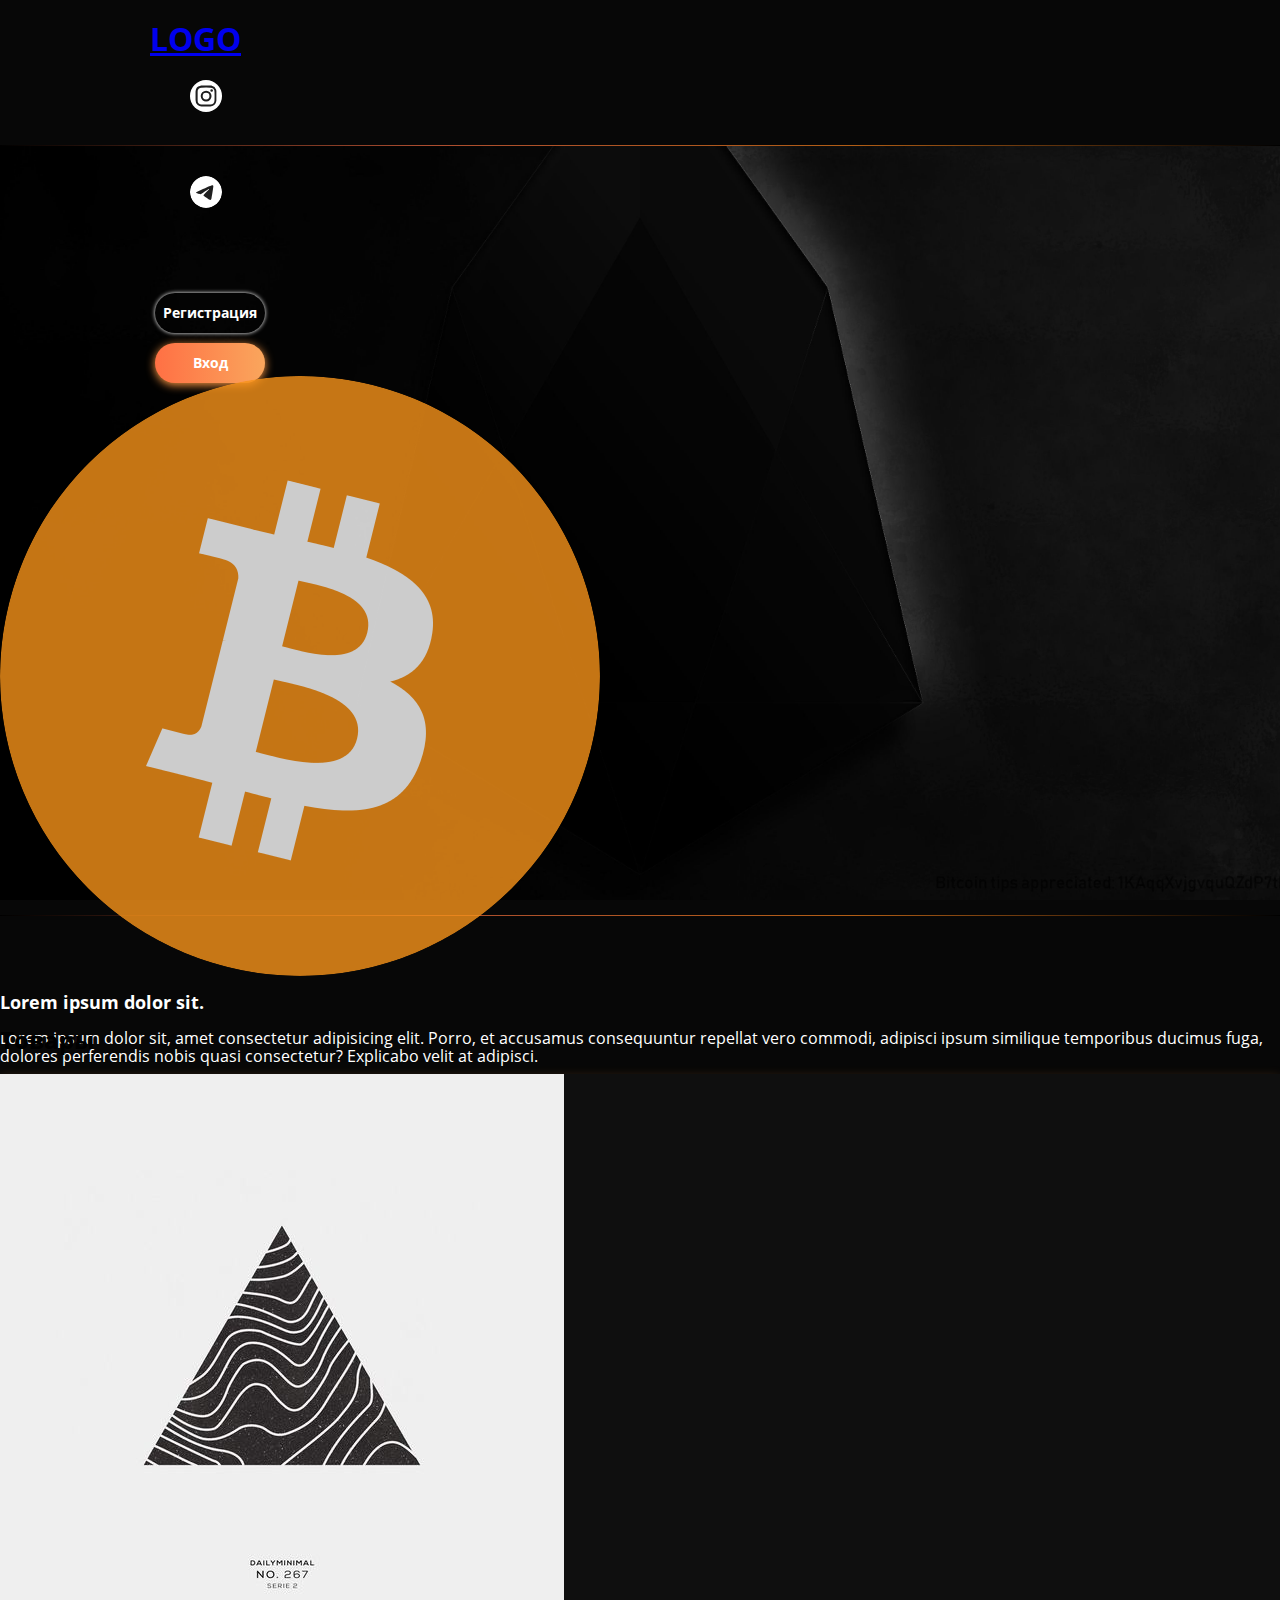
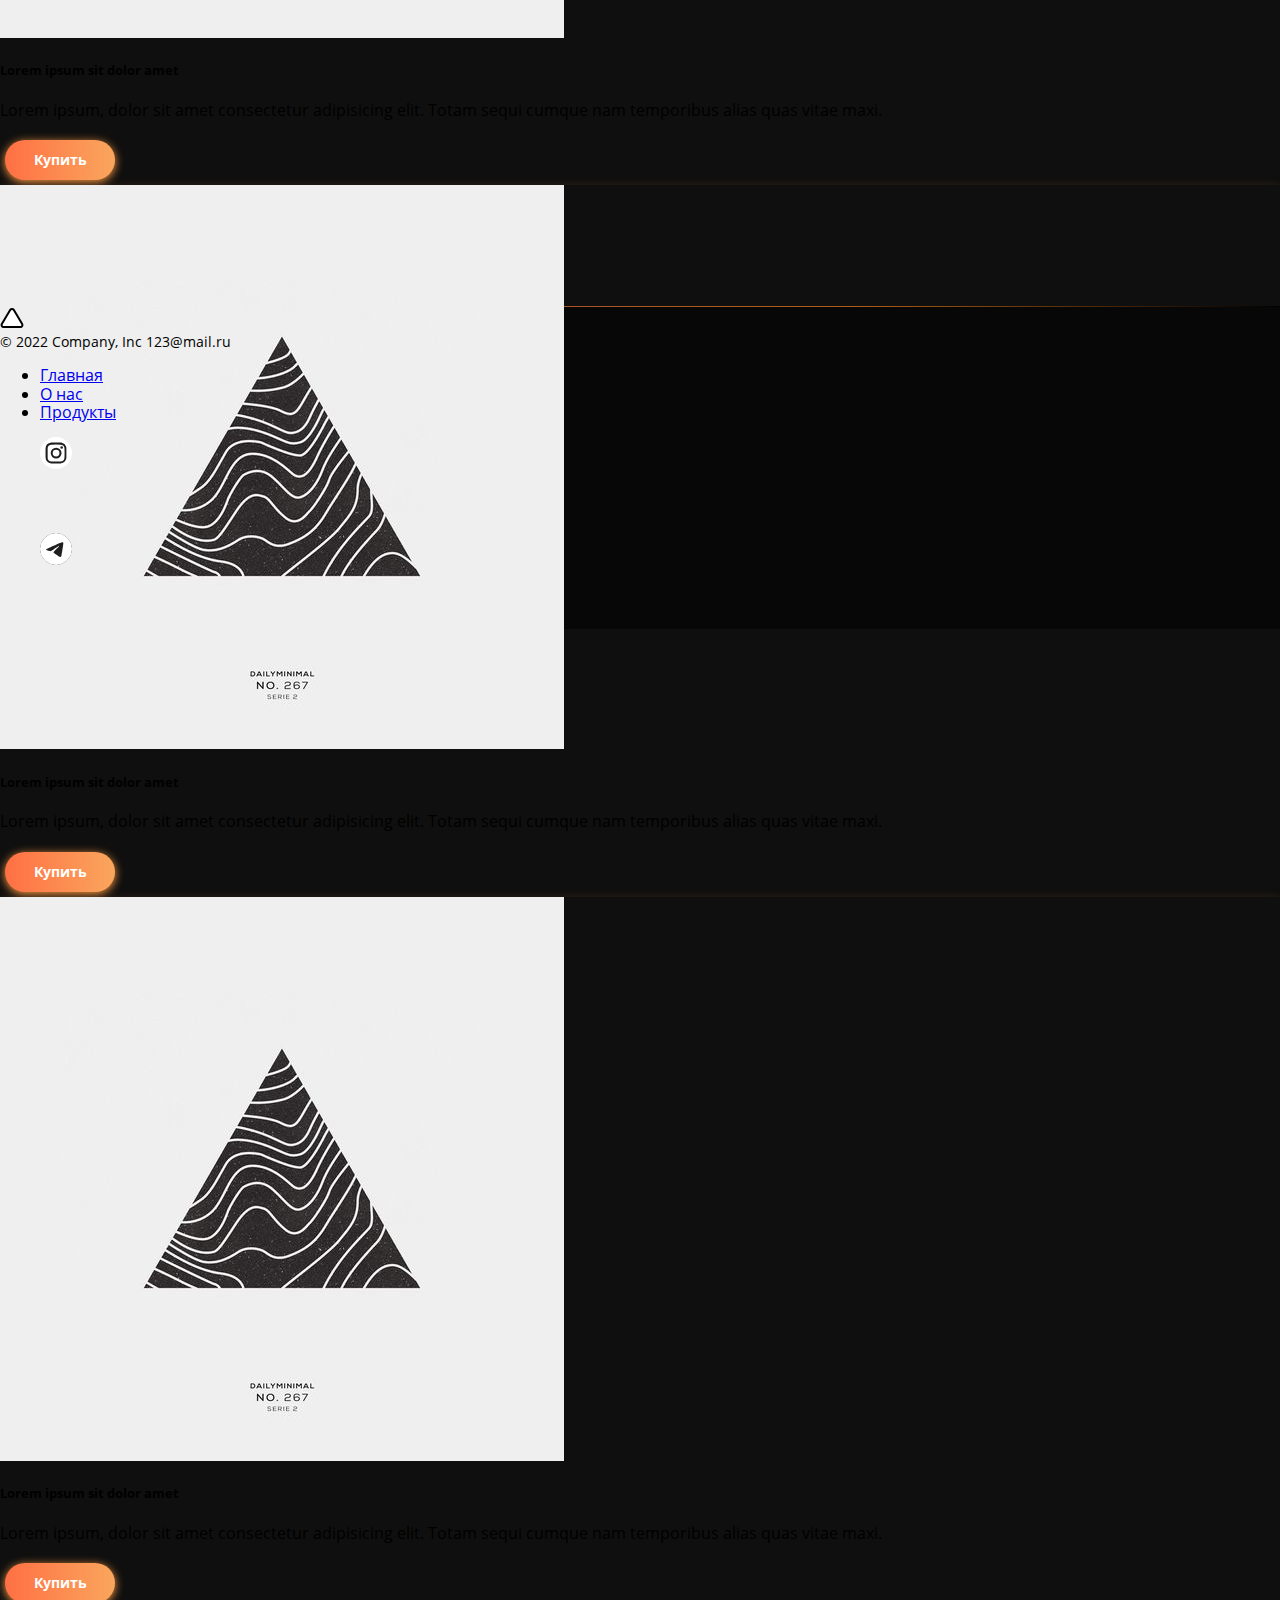
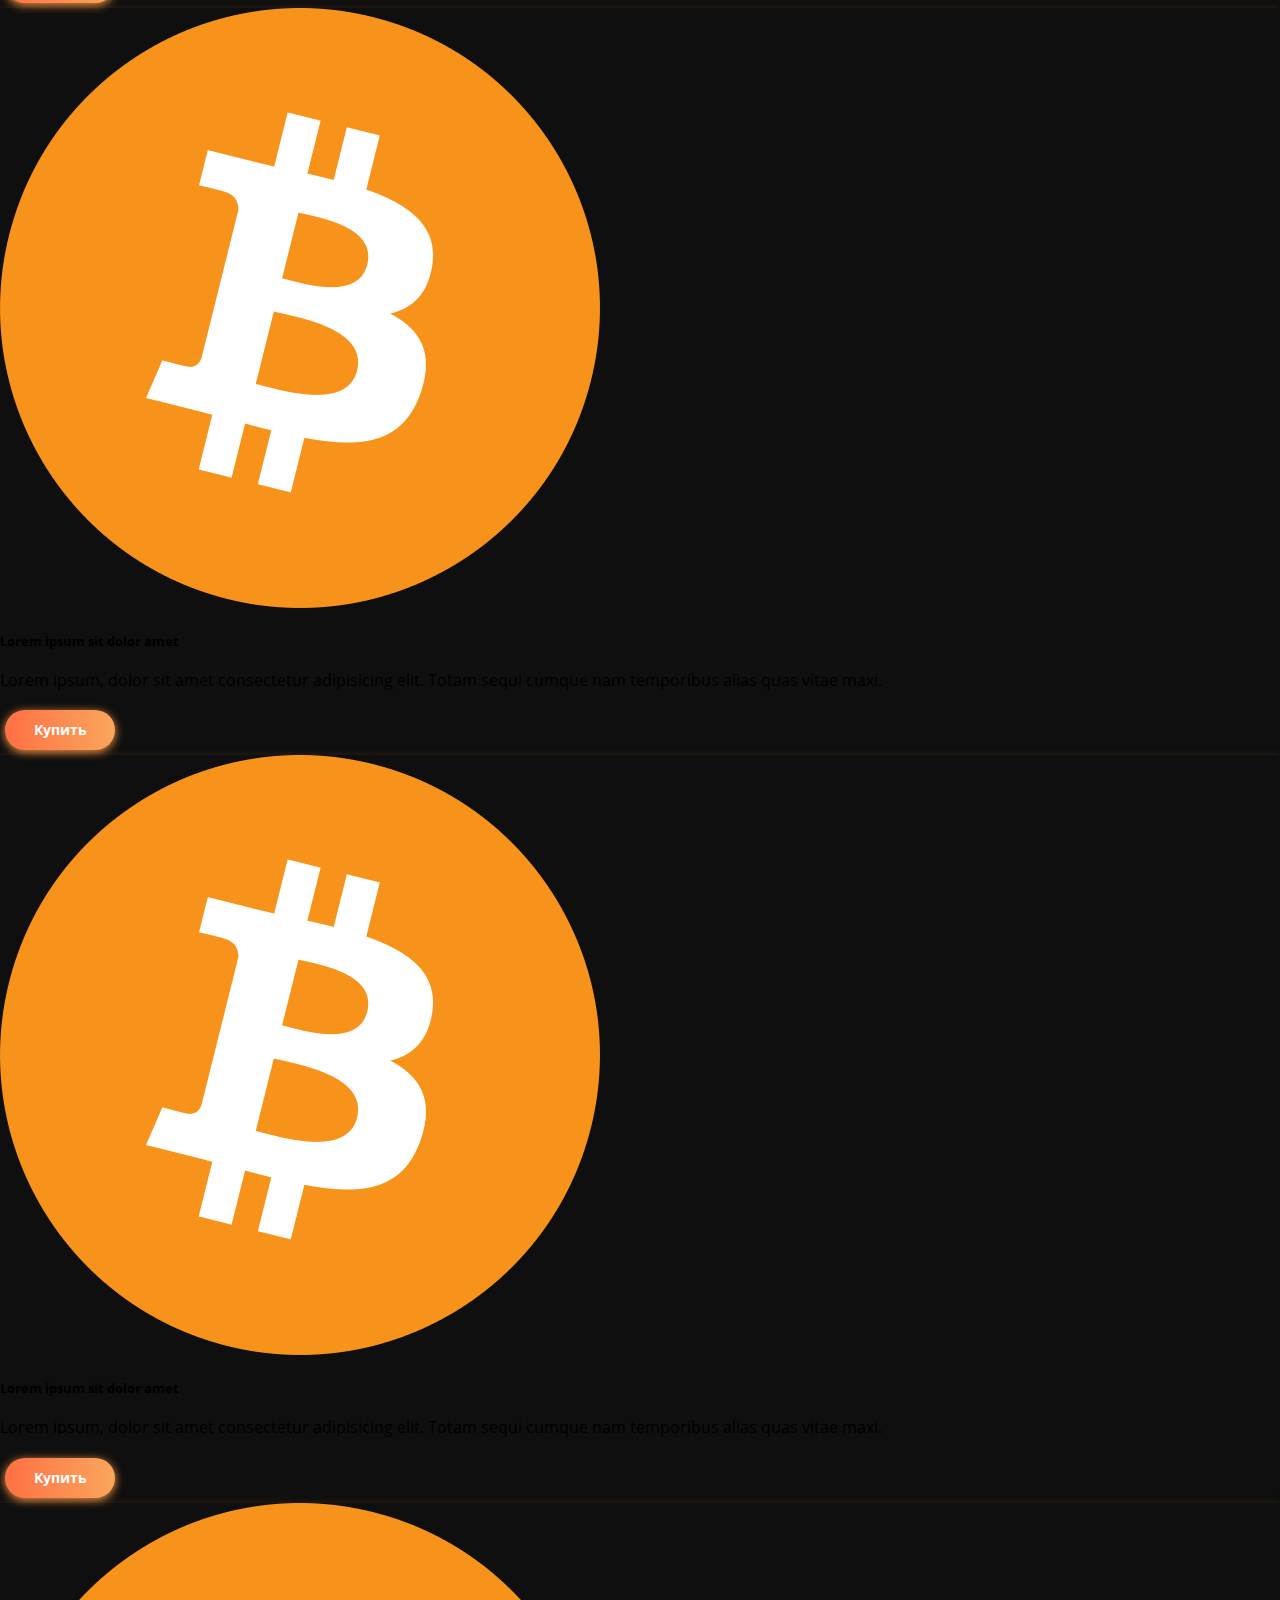
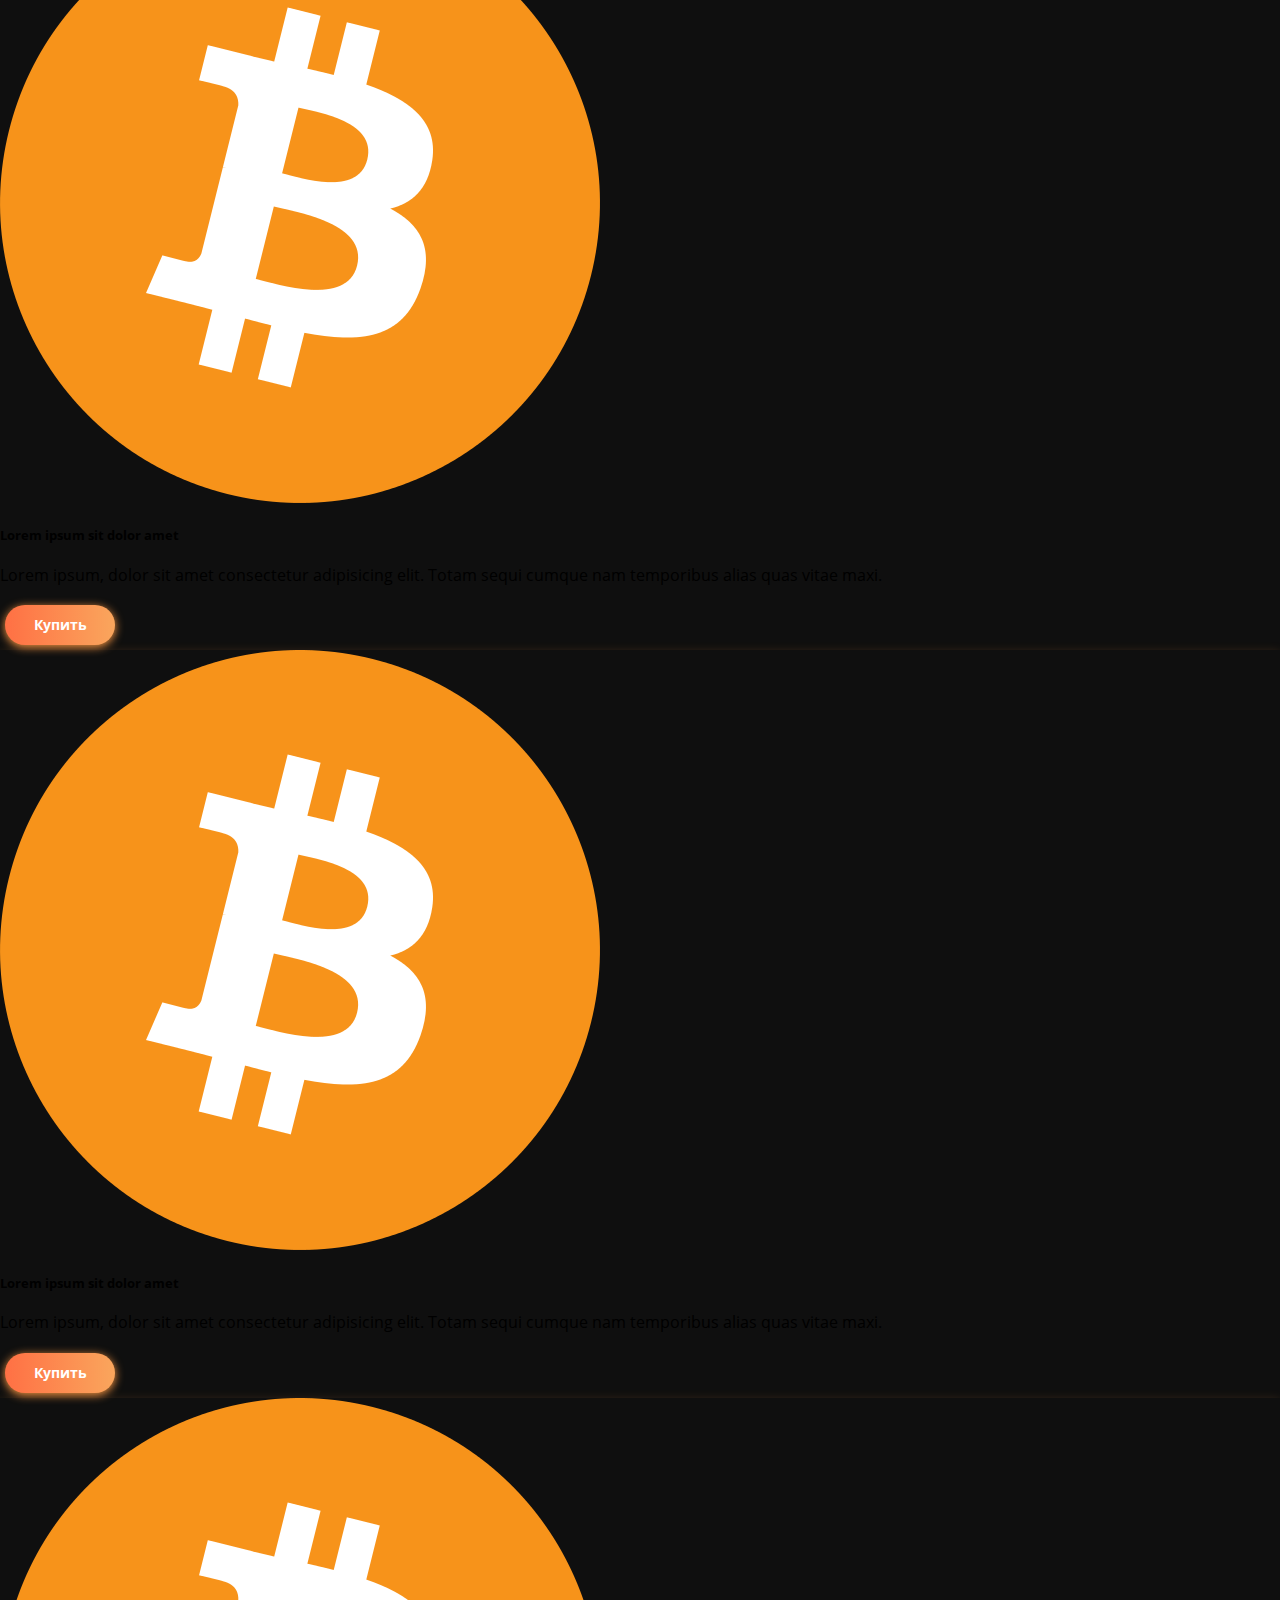
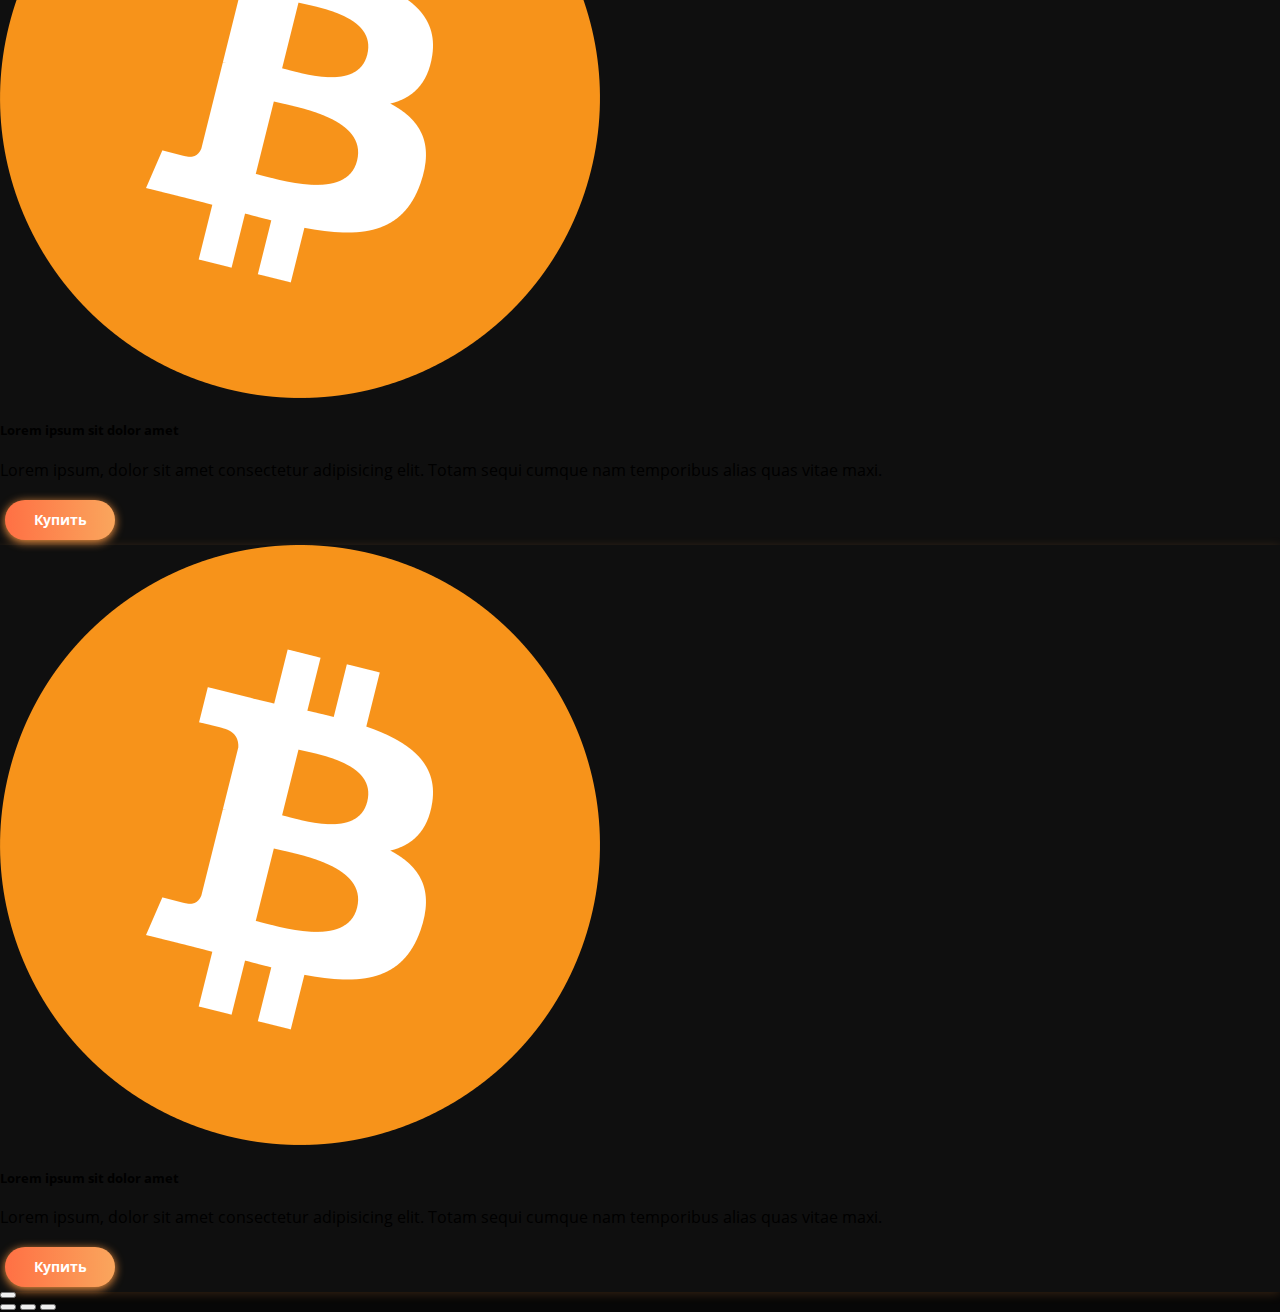
==== index.html @ 2ce6de73 "add" ====
<!DOCTYPE html>
<html lang="en">

<head>
    <meta charset="UTF-8">
    <meta name="viewport" content="width=device-width, initial-scale=1.0">
    <title>Inso</title>
    <link rel="stylesheet" href="css/normalize.css">
    <link rel="stylesheet" href="css/style.css">
    <link href="https://cdn.jsdelivr.net/npm/bootstrap@5.1.3/dist/css/bootstrap.min.css" rel="stylesheet" integrity="sha384-1BmE4kWBq78iYhFldvKuhfTAU6auU8tT94WrHftjDbrCEXSU1oBoqyl2QvZ6jIW3" crossorigin="anonymous">
</head>

<body>
    <canvas id="canvas" style="position: absolute; pointer-events: none; display: none;"></canvas>
    <header class="header col-12  header-main d-flex flex-wrap align-items-center justify-content-center justify-content-md-between py-3 bor-bot " id="main">
        <a href="/" class=" d-flex align-items-center col-md-2 col-lg-4 col-sm-auto mb-2 mb-md-0 text-white text-decoration-none">
            <h1>LOGO</h1>
        </a>

        <ul class="mx-auto nav col-12 m-0 col-md-8 col-lg-4 gap-5  justify-content-center">
            <li class="icon-item">
                <a href="" class="icon-link justify-content-center">
                    <svg xmlns="http://www.w3.org/2000/svg" class="align-self-center svg-inst" width="32" height="32" viewBox="0 0 28.87 28.87"><defs><linearGradient id="a" x1="-1.84" x2="32.16" y1="30.47" y2="-3.03" gradientUnits="userSpaceOnUse"><stop offset="0" stop-color="#111"/><stop offset=".26" stop-color="#111"/><stop offset=".61" stop-color="#111"/><stop offset="1" stop-color="#fff"/></linearGradient></defs><g data-name="Layer 2"><g data-name="Layer 1"><rect width="28.87" height="28.87" fill="#fff" rx="6.48" ry="6.48"/><g data-name="&lt;Group&gt;"><path fill="#1f1f1f" d="M10 5h9c.2.1.5.1.7.2a4.78 4.78 0 0 1 3.8 3.3 8 8 0 0 1 .3 1.5v8.8a6.94 6.94 0 0 1-1.2 3.1 5.51 5.51 0 0 1-4.5 1.9h-7.5a5.49 5.49 0 0 1-3.7-1.2A5.51 5.51 0 0 1 5 18.14v-7a7.57 7.57 0 0 1 .1-1.5 4.9 4.9 0 0 1 3.8-4.3zm-3.1 9.5v3.9a3.42 3.42 0 0 0 3.7 3.7q3.9.15 7.8 0c2.3 0 3.6-1.4 3.7-3.7q.15-3.9 0-7.8a3.52 3.52 0 0 0-3.7-3.7q-3.9-.15-7.8 0a3.42 3.42 0 0 0-3.7 3.7z" data-name="&lt;Compound Path&gt;"/><path fill="#1f1f1f" d="M9.64 14.54a4.91 4.91 0 0 1 4.9-4.9 5 5 0 0 1 4.9 4.9 4.91 4.91 0 0 1-4.9 4.9 5 5 0 0 1-4.9-4.9zm4.9-3.1a3.05 3.05 0 1 0 3 3 3 3 0 0 0-3-3z" data-name="&lt;Compound Path&gt;"/><path fill="#1f1f1f" d="M18.34 9.44a1.16 1.16 0 0 1 1.2-1.2 1.29 1.29 0 0 1 1.2 1.2 1.2 1.2 0 0 1-2.4 0z" data-name="&lt;Path&gt;"/></g></g></g></svg>
                </a>
            </li>
            <li class="icon-item">
                <a href="" class="icon-link justify-content-center">
                    <svg xmlns="http://www.w3.org/2000/svg" class="align-self-center svg-inst" vwidth="32" height="32" fill="#1f1f1f" viewBox="0 0 48 48"><rect width="48" height="48" fill="#1f1f1f" rx="24"/><rect width="48" height="48" fill="url(#paint0_linear)" rx="24"/><path fill="#1f1f1f" d="M10.7874 23.4709C17.7667 20.3663 22.4206 18.3195 24.7493 17.3305C31.3979 14.507 32.7795 14.0165 33.68 14.0002C33.878 13.9968 34.3208 14.0469 34.6077 14.2845C34.8499 14.4852 34.9165 14.7563 34.9484 14.9465C34.9803 15.1368 35.02 15.5702 34.9884 15.9088C34.6281 19.774 33.0692 29.1539 32.276 33.483C31.9404 35.3148 31.2796 35.929 30.6399 35.9891C29.2496 36.1197 28.1938 35.051 26.8473 34.1497C24.7401 32.7395 23.5498 31.8615 21.5044 30.4854C19.1407 28.895 20.673 28.0209 22.0201 26.5923C22.3726 26.2185 28.4983 20.5295 28.6169 20.0135C28.6317 19.9489 28.6455 19.7083 28.5055 19.5813C28.3655 19.4543 28.1589 19.4977 28.0098 19.5322C27.7985 19.5812 24.4323 21.8529 17.9113 26.3473C16.9558 27.0172 16.0904 27.3435 15.315 27.3264C14.4602 27.3076 12.8159 26.833 11.5935 26.4273C10.0942 25.9296 8.90254 25.6666 9.0063 24.8215C9.06035 24.3813 9.65403 23.9311 10.7874 23.4709Z"/><defs><linearGradient id="paint0_linear" x1="24" x2="24" y2="47.644" gradientUnits="userSpaceOnUse"><stop stop-color="#fff"/><stop offset="1" stop-color="#fff"/></linearGradient></defs></svg>
                </a>
            </li>

        </ul>

        <div class=" col-md-2 col-lg-4  text-end mx-sm-auto mx-md-0 mt-2 mt-md-0 justify-content-md-center justify-content-lg-end d-flex">
            <div class="d-md-grid  pb-3 pb-md-0 d-flex d-lg-flex justify-content-end  col-12 gap-lg-4 gap-md-1 gap-4">
                <div>
                    <a href="login/signup.html"><button class="btn-singup-hover bn21 fn18">Регистрация</button></a>
                </div>
                <div>
                    <a href="login/login.html"><button class="btn-signin-hover bn21 fn18">Вход</button></a>
                </div>
            </div>
        </div>
    </header>



    <div class="hero bor-bot2">
        <div class="container hero-con ">
            <div class="row ">
                <div class="hero-box  col-12 align-self-center d-md-flex d-grid gap-5 pb-md-0 pb-5 ">
                    <div class=" hero-content-img col-md-6 col-12 justify-content-center d-flex align-self-center ">
                        <img src="img/hero-logo.png" alt=" " fill="#fff" class="w-50 hero-logo ">
                    </div>
                    <div class=" hero-content-text col-md-6 col-12 p-3 mt-md-0 mt-4 align-self-center ">
                        <h1 class="fn18 ">Lorem ipsum dolor sit.</h1>
                        <h3 class=" fn16 fw400 mt-5 ">Lorem ipsum dolor sit, amet consectetur adipisicing elit. Porro, et accusamus consequuntur repellat vero commodi, adipisci ipsum similique temporibus ducimus fuga, dolores perferendis nobis quasi consectetur? Explicabo velit at
                            adipisci.
                        </h3>


                        <div class="mt-5 ">
                            <a href="/ "><button class="btn-signin2-hover bn21 fn18 ">Начать</button></a>
                        </div>
                    </div>
                </div>
            </div>
        </div>
    </div>
    <div class="about-us bor-bot2" id="products">
        <div class="container about-us-con">
            <h2 class="text-light text-center pb-5">Товары</h2>
            <div class="row ">
                <div class="products-box col-12 mt-5 ">
                    <div id="carouselExampleInterval" class="carousel slide  desktop1-prod" data-bs-ride="carousel">

                        <div class="carousel-inner ">
                            <div class="carousel-item active " data-bs-interval="10000 ">
                                <div class="card-group col-11 gap-3 mx-auto ">
                                    <div class="card col-5 align-se prod-card p-3 mb-5 rounded ">
                                        <img src="img/prod.jpg " class="w-75 align-self-center pb-2 pt-2 card-img-top " alt="... ">
                                        <div class="card-body ">
                                            <h5 class="card-title text-light fn-18 ">Lorem ipsum sit dolor amet</h5>
                                            <p class="card-text text-light pt-4 fn-14 ">Lorem ipsum, dolor sit amet consectetur adipisicing elit. Totam sequi cumque nam temporibus alias quas vitae maxi.</p>
                                            <a href="/ " class=" "><button class="btn-signin-hover bn21 fn14 mt-3 ">Купить</button></a>

                                        </div>
                                    </div>
                                    <div class="card col-5 prod-card p-3 mb-5 rounded ">
                                        <img src="img/prod.jpg " class="w-75 align-self-center pb-2 pt-2 card-img-top " alt="... ">
                                        <div class="card-body ">
                                            <h5 class="card-title text-light fn-18 ">Lorem ipsum sit dolor amet</h5>
                                            <p class="card-text text-light pt-4 fn-14 ">Lorem ipsum, dolor sit amet consectetur adipisicing elit. Totam sequi cumque nam temporibus alias quas vitae maxi.</p>
                                            <a href="/ " class=" "><button class="btn-signin-hover bn21 fn14 mt-3 ">Купить</button></a>
                                        </div>
                                    </div>
                                    <div class="card col-5 prod-card p-3 mb-5 rounded ">
                                        <img src="img/prod.jpg " class="w-75 align-self-center pb-2 pt-2 card-img-top " alt="... ">
                                        <div class="card-body ">
                                            <h5 class="card-title text-light fn-18 ">Lorem ipsum sit dolor amet</h5>
                                            <p class="card-text text-light pt-4 fn-14 ">Lorem ipsum, dolor sit amet consectetur adipisicing elit. Totam sequi cumque nam temporibus alias quas vitae maxi.</p>
                                            <a href="/ " class=" "><button class="btn-signin-hover bn21 fn14 mt-3 ">Купить</button></a>
                                        </div>
                                    </div>
                                </div>
                            </div>
                            <div class="carousel-item " data-bs-interval="2000 ">
                                <div class="card-group col-11 gap-3 mx-auto ">
                                    <div class="card col-5 align-se prod-card p-3 mb-5 rounded ">
                                        <img src="img/hero-logo.png " class="w-75 align-self-center pb-2 pt-2 card-img-top " alt="... ">
                                        <div class="card-body ">
                                            <h5 class="card-title text-light fn-18 ">Lorem ipsum sit dolor amet</h5>
                                            <p class="card-text text-light pt-4 fn-14 ">Lorem ipsum, dolor sit amet consectetur adipisicing elit. Totam sequi cumque nam temporibus alias quas vitae maxi.</p>
                                            <a href="/ " class=" "><button class="btn-signin-hover bn21 fn14 mt-3 ">Купить</button></a>
                                        </div>
                                    </div>
                                    <div class="card col-5 prod-card p-3 mb-5 rounded ">
                                        <img src="img/hero-logo.png " class="w-75 align-self-center pb-2 pt-2 card-img-top " alt="... ">
                                        <div class="card-body ">
                                            <h5 class="card-title text-light fn-18 ">Lorem ipsum sit dolor amet</h5>
                                            <p class="card-text text-light pt-4 fn-14 ">Lorem ipsum, dolor sit amet consectetur adipisicing elit. Totam sequi cumque nam temporibus alias quas vitae maxi.</p>
                                            <a href="/ " class=" "><button class="btn-signin-hover bn21 fn14 mt-3 ">Купить</button></a>
                                        </div>
                                    </div>
                                    <div class="card col-5 prod-card p-3 mb-5 rounded ">
                                        <img src="img/hero-logo.png " class="w-75 align-self-center pb-2 pt-2 card-img-top " alt="... ">
                                        <div class="card-body ">
                                            <h5 class="card-title text-light fn-18 ">Lorem ipsum sit dolor amet</h5>
                                            <p class="card-text text-light pt-4 fn-14 ">Lorem ipsum, dolor sit amet consectetur adipisicing elit. Totam sequi cumque nam temporibus alias quas vitae maxi.</p>
                                            <a href="/ " class=" "><button class="btn-signin-hover bn21 fn14 mt-3 ">Купить</button></a>
                                        </div>
                                    </div>
                                </div>
                            </div>
                            <div class="carousel-item " data-bs-interval="2000 ">
                                <div class="card-group col-11 gap-3 mx-auto ">
                                    <div class="card col-5 align-se prod-card p-3 mb-5 rounded ">
                                        <img src="img/hero-logo.png " class="w-75 align-self-center pb-2 pt-2 card-img-top " alt="... ">
                                        <div class="card-body ">
                                            <h5 class="card-title text-light fn-18 ">Lorem ipsum sit dolor amet</h5>
                                            <p class="card-text text-light pt-4 fn-14 ">Lorem ipsum, dolor sit amet consectetur adipisicing elit. Totam sequi cumque nam temporibus alias quas vitae maxi.</p>
                                            <a href="/ " class=" "><button class="btn-signin-hover bn21 fn14 mt-3 ">Купить</button></a>
                                        </div>
                                    </div>
                                    <div class="card col-5 prod-card p-3 mb-5 rounded ">
                                        <img src="img/hero-logo.png " class="w-75 align-self-center pb-2 pt-2 card-img-top " alt="... ">
                                        <div class="card-body ">
                                            <h5 class="card-title text-light fn-18 ">Lorem ipsum sit dolor amet</h5>
                                            <p class="card-text text-light pt-4 fn-14 ">Lorem ipsum, dolor sit amet consectetur adipisicing elit. Totam sequi cumque nam temporibus alias quas vitae maxi.</p>
                                            <a href="/ " class=" "><button class="btn-signin-hover bn21 fn14 mt-3 ">Купить</button></a>
                                        </div>
                                    </div>
                                    <div class="card col-5 prod-card p-3 mb-5 rounded ">
                                        <img src="img/hero-logo.png " class="w-75 align-self-center pb-2 pt-2 card-img-top " alt="... ">
                                        <div class="card-body ">
                                            <h5 class="card-title text-light fn-18 ">Lorem ipsum sit dolor amet</h5>
                                            <p class="card-text text-light pt-4 fn-14 ">Lorem ipsum, dolor sit amet consectetur adipisicing elit. Totam sequi cumque nam temporibus alias quas vitae maxi.</p>
                                            <a href="/ " class=" "><button class="btn-signin-hover bn21 fn14 mt-3 ">Купить</button></a>
                                        </div>
                                    </div>
                                </div>
                            </div>
                        </div>

                        <button class="carousel-control-prev " type="button " data-bs-target="#carouselExampleInterval" data-bs-slide="prev">
                          <span class="carousel-control-prev-icon " aria-hidden="true "></span>
                        </button>
                        <button class="carousel-control-next " type="button " data-bs-target="#carouselExampleInterval" data-bs-slide="next">
                          <span class="carousel-control-next-icon " aria-hidden="true "></span>
                        </button>
                        <div class="carousel-indicators ">
                            <button type="button" data-bs-target="#carouselExampleCaptions" data-bs-slide-to="0" class="active" aria-current="true" aria-label="Slide 1"></button>
                            <button type="button" data-bs-target="#carouselExampleCaptions" data-bs-slide-to="1" aria-label="Slide 2"></button>
                            <button type="button" data-bs-target="#carouselExampleCaptions" data-bs-slide-to="2" aria-label="Slide 3"></button>
                        </div>
                    </div>
                    <div id="carouselExampleInterval2" class="carousel slide desktop2-prod " data-bs-ride="carousel">
                        <div class="carousel-inner ">
                            <div class="carousel-item active " data-bs-interval="10000 ">
                                <div class="card-group col-11 gap-5 mx-auto ">
                                    <div class="card col-6 align-se prod-card p-3 mb-5 rounded ">
                                        <img src="img/prod.jpg " class="w-75 align-self-center pb-2 pt-2 card-img-top " alt="... ">
                                        <div class="card-body ">
                                            <h5 class="card-title text-light fn-18 ">Lorem ipsum sit dolor amet</h5>
                                            <p class="card-text text-light pt-4 fn-14 ">Lorem ipsum, dolor sit amet consectetur adipisicing elit. Totam sequi cumque nam temporibus alias quas vitae maxi.</p>
                                            <a href="/ " class=" "><button class="btn-signin-hover bn21 fn14 mt-3 ">Купить</button></a>
                                        </div>
                                    </div>
                                    <div class="card col-6 prod-card p-3 mb-5 rounded ">
                                        <img src="img/prod.jpg " class="w-75 align-self-center pb-2 pt-2 card-img-top " alt="... ">
                                        <div class="card-body ">
                                            <h5 class="card-title text-light fn-18 ">Lorem ipsum sit dolor amet</h5>
                                            <p class="card-text text-light pt-4 fn-14 ">Lorem ipsum, dolor sit amet consectetur adipisicing elit. Totam sequi cumque nam temporibus alias quas vitae maxi.</p>
                                            <a href="/ " class=" "><button class="btn-signin-hover bn21 fn14 mt-3 ">Купить</button></a>
                                        </div>
                                    </div>

                                </div>
                            </div>
                            <div class="carousel-item " data-bs-interval="2000 ">
                                <div class="card-group col-11 gap-5 mx-auto ">
                                    <div class="card col-6 align-se prod-card p-3 mb-5 rounded ">
                                        <img src="img/prod.jpg " class="w-75 align-self-center pb-2 pt-2 card-img-top " alt="... ">
                                        <div class="card-body ">
                                            <h5 class="card-title text-light fn-18 ">Lorem ipsum sit dolor amet</h5>
                                            <p class="card-text text-light pt-4 fn-14 ">Lorem ipsum, dolor sit amet consectetur adipisicing elit. Totam sequi cumque nam temporibus alias quas vitae maxi.</p>
                                            <a href="/ " class=" "><button class="btn-signin-hover bn21 fn14 mt-3 ">Купить</button></a>
                                        </div>
                                    </div>
                                    <div class="card col-6 prod-card p-3 mb-5 rounded ">
                                        <img src="img/prod.jpg " class="w-75 align-self-center pb-2 pt-2 card-img-top " alt="... ">
                                        <div class="card-body ">
                                            <h5 class="card-title text-light fn-18 ">Lorem ipsum sit dolor amet</h5>
                                            <p class="card-text text-light pt-4 fn-14 ">Lorem ipsum, dolor sit amet consectetur adipisicing elit. Totam sequi cumque nam temporibus alias quas vitae maxi.</p>
                                            <a href="/ " class=" "><button class="btn-signin-hover bn21 fn14 mt-3 ">Купить</button></a>
                                        </div>
                                    </div>

                                </div>
                            </div>
                            <div class="carousel-item " data-bs-interval="2000 ">
                                <div class="card-group col-11 gap-5 mx-auto ">
                                    <div class="card col-6 align-se prod-card p-3 mb-5 rounded ">
                                        <img src="img/prod.jpg " class="w-75 align-self-center pb-2 pt-2 card-img-top " alt="... ">
                                        <div class="card-body ">
                                            <h5 class="card-title text-light fn-18 ">Lorem ipsum sit dolor amet</h5>
                                            <p class="card-text text-light pt-4 fn-14 ">Lorem ipsum, dolor sit amet consectetur adipisicing elit. Totam sequi cumque nam temporibus alias quas vitae maxi.</p>
                                            <a href="/ " class=" "><button class="btn-signin-hover bn21 fn14 mt-3 ">Купить</button></a>
                                        </div>
                                    </div>
                                    <div class="card col-6 prod-card p-3 mb-5 rounded ">
                                        <img src="img/prod.jpg " class="w-75 align-self-center pb-2 pt-2 card-img-top " alt="... ">
                                        <div class="card-body ">
                                            <h5 class="card-title text-light fn-18 ">Lorem ipsum sit dolor amet</h5>
                                            <p class="card-text text-light pt-4 fn-14 ">Lorem ipsum, dolor sit amet consectetur adipisicing elit. Totam sequi cumque nam temporibus alias quas vitae maxi.</p>
                                            <a href="/ " class=" "><button class="btn-signin-hover bn21 fn14 mt-3 ">Купить</button></a>
                                        </div>
                                    </div>

                                </div>
                            </div>
                            <div class="carousel-item " data-bs-interval="2000 ">
                                <div class="card-group col-11 gap-5 mx-auto ">
                                    <div class="card col-6 align-se prod-card p-3 mb-5 rounded ">
                                        <img src="img/prod.jpg " class="w-75 align-self-center pb-2 pt-2 card-img-top " alt="... ">
                                        <div class="card-body ">
                                            <h5 class="card-title text-light fn-18 ">Lorem ipsum sit dolor amet</h5>
                                            <p class="card-text text-light pt-4 fn-14 ">Lorem ipsum, dolor sit amet consectetur adipisicing elit. Totam sequi cumque nam temporibus alias quas vitae maxi.</p>
                                            <a href="/ " class=" "><button class="btn-signin-hover bn21 fn14 mt-3 ">Купить</button></a>
                                        </div>
                                    </div>
                                    <div class="card col-6 prod-card p-3 mb-5 rounded ">
                                        <img src="img/prod.jpg " class="w-75 align-self-center pb-2 pt-2 card-img-top " alt="... ">
                                        <div class="card-body ">
                                            <h5 class="card-title text-light fn-18 ">Lorem ipsum sit dolor amet</h5>
                                            <p class="card-text text-light pt-4 fn-14 ">Lorem ipsum, dolor sit amet consectetur adipisicing elit. Totam sequi cumque nam temporibus alias quas vitae maxi.</p>
                                            <a href="/ " class=" "><button class="btn-signin-hover bn21 fn14 mt-3 ">Купить</button></a>
                                        </div>
                                    </div>

                                </div>
                            </div>
                            <div class="carousel-item " data-bs-interval="2000 ">
                                <div class="card-group col-12 p-1  mx-auto justify-content-center">
                                    <div class="col-3"></div>
                                    <div class="card col-6 align-self-center prod-card p-4 mb-5 rounded ">
                                        <img src="img/prod.jpg " class="w-75 align-self-center pb-2 pt-2 card-img-top " alt="... ">
                                        <div class="card-body ">
                                            <h5 class="card-title text-light fn-18 ">Lorem ipsum sit dolor amet</h5>
                                            <p class="card-text text-light pt-4 fn-14 ">Lorem ipsum, dolor sit amet consectetur adipisicing elit. Totam sequi cumque nam temporibus alias quas vitae maxi.</p>
                                            <a href="/ " class=" "><button class="btn-signin-hover bn21 fn14 mt-3 ">Купить</button></a>
                                        </div>
                                    </div>
                                    <div class="col-3"></div>
                                </div>

                            </div>

                        </div>
                        <div class="carousel-indicators ">
                            <button type="button" data-bs-target="#carouselExampleCaptions" data-bs-slide-to="0" class="active" aria-current="true" aria-label="Slide 1"></button>
                            <button type="button" data-bs-target="#carouselExampleCaptions" data-bs-slide-to="1" aria-label="Slide 2"></button>
                            <button type="button" data-bs-target="#carouselExampleCaptions" data-bs-slide-to="2" aria-label="Slide 3"></button>
                            <button type="button" data-bs-target="#carouselExampleCaptions" data-bs-slide-to="3" aria-label="Slide 4"></button>
                            <button type="button" data-bs-target="#carouselExampleCaptions" data-bs-slide-to="4" aria-label="Slide 5"></button>
                        </div>
                        <button class="carousel-control-prev " type="button " data-bs-target="#carouselExampleInterval2" data-bs-slide="prev">
                          <span class="carousel-control-prev-icon " aria-hidden="true "></span>
                        </button>
                        <button class="carousel-control-next " type="button " data-bs-target="#carouselExampleInterval2" data-bs-slide="next">
                          <span class="carousel-control-next-icon " aria-hidden="true "></span>
                        </button>
                    </div>
                    <div id="carouselExampleInterval3" class="carousel slide mobile-prod " data-bs-ride="carousel">
                        <div class="carousel-inner ">
                            <div class="carousel-item active " data-bs-interval="10000 ">
                                <div class="card-group col-11 gap-5 mx-auto ">
                                    <div class="card col-12 align-se prod-card p-3 mb-5 rounded ">
                                        <img src="img/prod.jpg " class="w-75 align-self-center pb-2 pt-2 card-img-top " alt="... ">
                                        <div class="card-body ">
                                            <h5 class="card-title text-light fn-18 ">Lorem ipsum sit dolor amet</h5>
                                            <p class="card-text text-light pt-4 fn-14 ">Lorem ipsum, dolor sit amet consectetur adipisicing elit. Totam sequi cumque nam temporibus alias quas vitae maxi.</p>
                                            <a href="/ " class=" "><button class="btn-signin-hover bn21 fn14 mt-3 ">Купить</button></a>
                                        </div>
                                    </div>


                                </div>
                            </div>
                            <div class="carousel-item " data-bs-interval="2000 ">
                                <div class="card-group col-11 gap-5 mx-auto ">
                                    <div class="card col-12 align-se prod-card p-3 mb-5 rounded ">
                                        <img src="img/prod.jpg " class="w-75 align-self-center pb-2 pt-2 card-img-top " alt="... ">
                                        <div class="card-body ">
                                            <h5 class="card-title text-light fn-18 ">Lorem ipsum sit dolor amet</h5>
                                            <p class="card-text text-light pt-4 fn-14 ">Lorem ipsum, dolor sit amet consectetur adipisicing elit. Totam sequi cumque nam temporibus alias quas vitae maxi.</p>
                                            <a href="/ " class=" "><button class="btn-signin-hover bn21 fn14 mt-3 ">Купить</button></a>
                                        </div>
                                    </div>

                                </div>
                            </div>
                            <div class="carousel-item " data-bs-interval="2000 ">
                                <div class="card-group col-11 gap-5 mx-auto ">
                                    <div class="card col-12 align-se prod-card p-3 mb-5 rounded ">
                                        <img src="img/prod.jpg " class="w-75 align-self-center pb-2 pt-2 card-img-top " alt="... ">
                                        <div class="card-body ">
                                            <h5 class="card-title text-light fn-18 ">Lorem ipsum sit dolor amet</h5>
                                            <p class="card-text text-light pt-4 fn-14 ">Lorem ipsum, dolor sit amet consectetur adipisicing elit. Totam sequi cumque nam temporibus alias quas vitae maxi.</p>
                                            <a href="/ " class=" "><button class="btn-signin-hover bn21 fn14 mt-3 ">Купить</button></a>
                                        </div>
                                    </div>

                                </div>
                            </div>
                            <div class="carousel-item " data-bs-interval="2000 ">
                                <div class="card-group col-11 gap-5 mx-auto ">
                                    <div class="card col-12 align-se prod-card p-3 mb-5 rounded ">
                                        <img src="img/prod.jpg " class="w-75 align-self-center pb-2 pt-2 card-img-top " alt="... ">
                                        <div class="card-body ">
                                            <h5 class="card-title text-light fn-18 ">Lorem ipsum sit dolor amet</h5>
                                            <p class="card-text text-light pt-4 fn-14 ">Lorem ipsum, dolor sit amet consectetur adipisicing elit. Totam sequi cumque nam temporibus alias quas vitae maxi.</p>
                                            <a href="/ " class=" "><button class="btn-signin-hover bn21 fn14 mt-3 ">Купить</button></a>
                                        </div>
                                    </div>

                                </div>
                            </div>
                            <div class="carousel-item " data-bs-interval="2000 ">
                                <div class="card-group col-11 gap-5 mx-auto ">
                                    <div class="card col-12 align-se prod-card p-3 mb-5 rounded ">
                                        <img src="img/prod.jpg " class="w-75 align-self-center pb-2 pt-2 card-img-top " alt="... ">
                                        <div class="card-body ">
                                            <h5 class="card-title text-light fn-18 ">Lorem ipsum sit dolor amet</h5>
                                            <p class="card-text text-light pt-4 fn-14 ">Lorem ipsum, dolor sit amet consectetur adipisicing elit. Totam sequi cumque nam temporibus alias quas vitae maxi.</p>
                                            <a href="/ " class=" "><button class="btn-signin-hover bn21 fn14 mt-3 ">Купить</button></a>
                                        </div>
                                    </div>

                                </div>
                            </div>
                            <div class="carousel-item " data-bs-interval="2000 ">
                                <div class="card-group col-11 gap-5 mx-auto ">
                                    <div class="card col-12 align-se prod-card p-3 mb-5 rounded ">
                                        <img src="img/prod.jpg " class="w-75 align-self-center pb-2 pt-2 card-img-top " alt="... ">
                                        <div class="card-body ">
                                            <h5 class="card-title text-light fn-18 ">Lorem ipsum sit dolor amet</h5>
                                            <p class="card-text text-light pt-4 fn-14 ">Lorem ipsum, dolor sit amet consectetur adipisicing elit. Totam sequi cumque nam temporibus alias quas vitae maxi.</p>
                                            <a href="/ " class=" "><button class="btn-signin-hover bn21 fn14 mt-3 ">Купить</button></a>
                                        </div>
                                    </div>

                                </div>
                            </div>
                            <div class="carousel-item " data-bs-interval="2000 ">
                                <div class="card-group col-11 gap-5 mx-auto ">
                                    <div class="card col-12 align-se prod-card p-3 mb-5 rounded ">
                                        <img src="img/prod.jpg " class="w-75 align-self-center pb-2 pt-2 card-img-top " alt="... ">
                                        <div class="card-body ">
                                            <h5 class="card-title text-light fn-18 ">Lorem ipsum sit dolor amet</h5>
                                            <p class="card-text text-light pt-4 fn-14 ">Lorem ipsum, dolor sit amet consectetur adipisicing elit. Totam sequi cumque nam temporibus alias quas vitae maxi.</p>
                                            <a href="/ " class=" "><button class="btn-signin-hover bn21 fn14 mt-3 ">Купить</button></a>
                                        </div>
                                    </div>

                                </div>
                            </div>
                            <div class="carousel-item " data-bs-interval="2000 ">
                                <div class="card-group col-11 gap-5 mx-auto ">
                                    <div class="card col-12 align-se prod-card p-3 mb-5 rounded ">
                                        <img src="img/prod.jpg " class="w-75 align-self-center pb-2 pt-2 card-img-top " alt="... ">
                                        <div class="card-body ">
                                            <h5 class="card-title text-light fn-18 ">Lorem ipsum sit dolor amet</h5>
                                            <p class="card-text text-light pt-4 fn-14 ">Lorem ipsum, dolor sit amet consectetur adipisicing elit. Totam sequi cumque nam temporibus alias quas vitae maxi.</p>
                                            <a href="/ " class=" "><button class="btn-signin-hover bn21 fn14 mt-3 ">Купить</button></a>
                                        </div>
                                    </div>

                                </div>
                            </div>
                            <div class="carousel-item " data-bs-interval="2000 ">
                                <div class="card-group col-11 gap-5 mx-auto ">
                                    <div class="card col-12 align-se prod-card p-3 mb-5 rounded ">
                                        <img src="img/prod.jpg " class="w-75 align-self-center pb-2 pt-2 card-img-top " alt="... ">
                                        <div class="card-body ">
                                            <h5 class="card-title text-light fn-18 ">Lorem ipsum sit dolor amet</h5>
                                            <p class="card-text text-light pt-4 fn-14 ">Lorem ipsum, dolor sit amet consectetur adipisicing elit. Totam sequi cumque nam temporibus alias quas vitae maxi.</p>
                                            <a href="/ " class=" "><button class="btn-signin-hover bn21 fn14 mt-3 ">Купить</button></a>
                                        </div>
                                    </div>

                                </div>
                            </div>
                        </div>
                        <div class="carousel-indicators ">
                            <button type="button" data-bs-target="#carouselExampleCaptions" data-bs-slide-to="0" class="active" aria-current="true" aria-label="Slide 1"></button>
                            <button type="button" data-bs-target="#carouselExampleCaptions" data-bs-slide-to="1" aria-label="Slide 2"></button>
                            <button type="button" data-bs-target="#carouselExampleCaptions" data-bs-slide-to="2" aria-label="Slide 3"></button>
                            <button type="button" data-bs-target="#carouselExampleCaptions" data-bs-slide-to="3" aria-label="Slide 4"></button>
                            <button type="button" data-bs-target="#carouselExampleCaptions" data-bs-slide-to="4" aria-label="Slide 5"></button>
                            <button type="button" data-bs-target="#carouselExampleCaptions" data-bs-slide-to="5" aria-label="Slide 6"></button>
                            <button type="button" data-bs-target="#carouselExampleCaptions" data-bs-slide-to="6" aria-label="Slide 7"></button>
                            <button type="button" data-bs-target="#carouselExampleCaptions" data-bs-slide-to="7" aria-label="Slide 8"></button>
                            <button type="button" data-bs-target="#carouselExampleCaptions" data-bs-slide-to="8" aria-label="Slide 9"></button>
                        </div>
                        <button class="carousel-control-prev " type="button " data-bs-target="#carouselExampleInterval3" data-bs-slide="prev">
                          <span class="carousel-control-prev-icon " aria-hidden="true "></span>
                        </button>
                        <button class="carousel-control-next " type="button " data-bs-target="#carouselExampleInterval3" data-bs-slide="next">
                          <span class="carousel-control-next-icon " aria-hidden="true "></span>
                        </button>
                    </div>
                </div>
            </div>

        </div>
    </div>
    <div class="container footer-main bor-top ">
        <footer class="d-md-flex d-sm-grid flex-wrap col-12 py-3 my-4 justify-content-sm-center justify-content-md-between gap-2 ">
            <div class="order-1 order-md-0 col-lg-2 col-md-2 col-12 justify-content-center d-flex align-items-center mt-0 mt-sm-3 ">
                <a href="/ " class="mb-3 me-2 mb-md-0 text-muted text-decoration-none ">
                    <svg xmlns="http://www.w3.org/2000/svg " width="24 " height="21 " viewBox="0 0 24 21 "><path fill="#fff " fill-rule="evenodd " stroke="#000 " stroke-linecap="round " stroke-linejoin="round " stroke-width="2 " d="M9.29 1.86L.82 16a2
                2 0 0 0 1.71 3h16.94a2 2 0 0 0 1.71-3L12.71 1.86a2 2 0 0 0-3.42 0z " transform="translate(1 1) "/></svg>
                </a>
                <div class="d-md-grid d-flex gap-5 gap-md-0 ">
                    <span class="text-muted fn14 ">© 2022 Company, Inc</span>
                    <span class="text-muted fn14 ">123@mail.ru</span>
                </div>
            </div>
            <ul class=" order-first order-md-0 mt-md-0 mt-2 col-lg-4 col-md-5 col-12 mx-auto nav align-self-center justify-content-center pb-0 mb-0 border-md-bottom ">
                <li class="nav-item "><a href="#main " class="nav-link px-3 text-muted ">Главная</a></li>
                <li class="nav-item "><a href="#about-us " class="nav-link px-3 text-muted ">О нас</a></li>
                <li class="nav-item "><a href="#products " class="nav-link px-3 text-muted ">Продукты</a></li>

            </ul>
            <ul class="order-2 order-md-0 mt-md-0 mt-0 nav col-lg-2 col-md-2 d-flex justify-content-center justify-content-md-around col-12 footer-links ">
                <div class="d-flex col-lg-12 ">
                    <li class="icon-item pr-3 justify-content-center ">
                        <a href=" " class="icon-link justify-content-center ">
                            <svg xmlns="http://www.w3.org/2000/svg " class="align-self-center svg-inst " width="32 " height="32 " viewBox="0 0 28.87 28.87 "><defs><linearGradient id="a " x1="-1.84 " x2="32.16 " y1="30.47 " y2="-3.03
                " gradientUnits="userSpaceOnUse "><stop offset="0 " stop-color="#fff "/><stop offset=".26 " stop-color="#fff "/><stop offset=".61 " stop-color="#fff "/><stop offset="1 " stop-color="#fff "/></linearGradient></defs><g data-name="Layer 2 "><g data-name="Layer
                1 "><rect width="28.87 " height="28.87 " fill="#fff " rx="6.48 " ry="6.48 "/><g data-name="&lt;Group&gt; "><path fill="#1f1f1f " d="M10 5h9c.2.1.5.1.7.2a4.78 4.78 0 0 1 3.8 3.3 8 8 0 0 1 .3 1.5v8.8a6.94 6.94 0 0 1-1.2 3.1 5.51 5.51 0 0 1-4.5
                1.9h-7.5a5.49 5.49 0 0 1-3.7-1.2A5.51 5.51 0 0 1 5 18.14v-7a7.57 7.57 0 0 1 .1-1.5 4.9 4.9 0 0 1 3.8-4.3zm-3.1 9.5v3.9a3.42 3.42 0 0 0 3.7 3.7q3.9.15 7.8 0c2.3 0 3.6-1.4 3.7-3.7q.15-3.9 0-7.8a3.52 3.52 0 0 0-3.7-3.7q-3.9-.15-7.8 0a3.42 3.42
                0 0 0-3.7 3.7z " data-name="&lt;Compound Path&gt; "/><path fill="#1f1f1f " d="M9.64 14.54a4.91 4.91 0 0 1 4.9-4.9 5 5 0 0 1 4.9 4.9 4.91 4.91 0 0 1-4.9 4.9 5 5 0 0 1-4.9-4.9zm4.9-3.1a3.05 3.05 0 1 0 3 3 3 3 0 0 0-3-3z " data-name="&lt;Compound
                Path&gt; "/><path fill="#1f1f1f " d="M18.34 9.44a1.16 1.16 0 0 1 1.2-1.2 1.29 1.29 0 0 1 1.2 1.2 1.2 1.2 0 0 1-2.4 0z " data-name="&lt;Path&gt; "/></g></g></g></svg>
                        </a>
                    </li>
                    <li class="icon-item ">
                        <a href=" " class="icon-link justify-content-center ">
                            <svg xmlns="http://www.w3.org/2000/svg " class="align-self-center svg-inst " vwidth="32 " height="32 " fill="#1f1f1f " viewBox="0 0 48 48 "><rect width="48 " height="48 " fill="#1f1f1f " rx="24 "/><rect width="48
                " height="48 " fill="url(#paint0_linear) " rx="24 "/><path fill="#1f1f1f " d="M10.7874 23.4709C17.7667 20.3663 22.4206 18.3195 24.7493 17.3305C31.3979 14.507 32.7795 14.0165 33.68 14.0002C33.878 13.9968 34.3208 14.0469 34.6077 14.2845C34.8499 14.4852
                34.9165 14.7563 34.9484 14.9465C34.9803 15.1368 35.02 15.5702 34.9884 15.9088C34.6281 19.774 33.0692 29.1539 32.276 33.483C31.9404 35.3148 31.2796 35.929 30.6399 35.9891C29.2496 36.1197 28.1938 35.051 26.8473 34.1497C24.7401 32.7395 23.5498
                31.8615 21.5044 30.4854C19.1407 28.895 20.673 28.0209 22.0201 26.5923C22.3726 26.2185 28.4983 20.5295 28.6169 20.0135C28.6317 19.9489 28.6455 19.7083 28.5055 19.5813C28.3655 19.4543 28.1589 19.4977 28.0098 19.5322C27.7985 19.5812 24.4323 21.8529
                17.9113 26.3473C16.9558 27.0172 16.0904 27.3435 15.315 27.3264C14.4602 27.3076 12.8159 26.833 11.5935 26.4273C10.0942 25.9296 8.90254 25.6666 9.0063 24.8215C9.06035 24.3813 9.65403 23.9311 10.7874 23.4709Z "/><defs><linearGradient id="paint0_linear
                " x1="24 " x2="24 " y2="47.644 " gradientUnits="userSpaceOnUse "><stop stop-color="#fff "/><stop offset="1 " stop-color="#fff "/></linearGradient></defs></svg>
                        </a>
                    </li>
                </div>
            </ul>
        </footer>
    </div>
</body>
<script src="js/main.js "></script>
<script src="https://cdn.jsdelivr.net/npm/@popperjs/core@2.9.3/dist/umd/popper.min.js " integrity="sha384-W8fXfP3gkOKtndU4JGtKDvXbO53Wy8SZCQHczT5FMiiqmQfUpWbYdTil/SxwZgAN " crossorigin="anonymous "></script>
<script src="https://cdn.jsdelivr.net/npm/bootstrap@5.1.1/dist/js/bootstrap.min.js " integrity="sha384-skAcpIdS7UcVUC05LJ9Dxay8AXcDYfBJqt1CJ85S/CFujBsIzCIv+l9liuYLaMQ/ " crossorigin="anonymous "></script>

</html>
---- css/style.css ----
* {
        box-sizing: border-box;
    }
    
    @font-face {
        font-family: OpenSans;
        src: url(../fonts/OpenSans-Regular.ttf);
        font-display: swap;
        font-weight: 400;
        font-style: normal;
    }
    
    @font-face {
        font-family: OpenSans;
        src: url(../fonts/OpenSans-Light.ttf);
        font-display: swap;
        font-weight: 300;
        font-style: normal;
    }
    
    @font-face {
        font-family: OpenSans;
        src: url(../fonts/OpenSans-Bold.ttf);
        font-display: swap;
        font-weight: 700;
        font-style: normal;
    }
    
     :root {
        --font-family: 'OpenSans', sans-serif;
        --col2: #ff9a44;
        --col1: #070707;
        --bg: #dcdde1;
        --color-icon: #535c68;
        --social-icon1: #e4405f;
        --social-icon2: #3b5999;
        --social-icon3: #e4405f;
        --social-icon4: #cd201f;
        --social-icon5: #0077B5;
    }
    
    *::before,
    *::after {
        box-sizing: border-box;
    }
    
    body {
        font-family: var(--font-family);
        font-weight: 400;
        background-color: var(--col1) !important;
    }
    
    img {
        max-width: 100%;
    }
    
    .fw400 {
        font-weight: 400;
    }
    
    .fw500 {
        font-weight: 500;
    }
    
    .fw100 {
        font-weight: 100;
    }
    
    .fn22 {
        font-size: 22px;
    }
    
    .fn20 {
        font-size: 20px;
    }
    
    .fn18 {
        font-size: 18px;
    }
    
    .fn16 {
        font-size: 16px;
    }
    
    .fn14 {
        font-size: 14px;
    }
    
    .svg-inst {
        border-radius: 100%;
    }
    
    hr.sep-2 {
        border: 0;
        margin-top: 0px;
        height: 1px;
        background-image: linear-gradient(to right, #000000, #ff7044, #ff861b, #000000);
    }
    
    .bor-bot {
        border-bottom: 6px solid transparent;
        border-image: linear-gradient(to right, #000000, #ff7044ab, #ff851bb0, #000000);
        border-image-slice: 1;
    }
    
    .bor-bot2 {
        border-bottom: 1px solid transparent;
        border-image: linear-gradient(to right, #000000, #ff7044ab, #ff851bb0, #000000);
        border-image-slice: 1;
    }
    
    .bor-top {
        border-top: 1px solid transparent;
        border-image: linear-gradient(to right, #000000, #ff7044ab, #ff851bb0, #000000);
        border-image-slice: 1;
    }
    
    .icon-list {
        width: 100%;
        max-width: 50rem;
        padding: 0 1.5rem;
        display: flex;
        justify-content: space-between;
    }
    
    .icon-item {
        list-style: none;
    }
    
    .icon-link {
        display: inline-flex;
        font-size: 3rem;
        text-decoration: none;
        color: var(--color-icon);
        width: 6rem;
        height: 6rem;
        transition: .5s linear;
        position: relative;
        z-index: 1;
        margin: auto;
    }
    
    .icon-link:hover {
        color: #fff;
    }
    
    .icon-link i {
        margin: auto;
    }
    
    .icon-link::before {
        content: '';
        position: absolute;
        top: 0;
        left: 0;
        right: 0;
        bottom: 0;
        width: 6rem;
        height: 6rem;
        background: #000;
        border-radius: 50%;
        z-index: -1;
        transform: scale(0);
        transition: 0.3s cubic-bezier(.95, .32, .37, 1.21);
    }
    
    .icon-link:hover::before {
        transform: scale(.7);
    }
    
    .icon-item:nth-child(1) a:hover:before {
        background: var(--social-icon1);
    }
    
    .icon-item:nth-child(2) a:hover:before {
        background: var(--social-icon2);
    }
    
    .icon-item:nth-child(3) a:hover:before {
        background: var(--social-icon3);
    }
    
    .icon-item:nth-child(4) a:hover:before {
        background: var(--social-icon4);
    }
    
    .icon-item:nth-child(5) a:hover:before {
        background: var(--social-icon5);
    }
    
    .header-main {
        background: var(--col1);
        padding-left: 150px;
        padding-right: 150px;
        color: #fff;
        height: 130px;
        ;
    }
    
    .btn-signin-hover {
        width: 110px;
        font-size: 14px;
        font-weight: 600;
        color: #fff;
        cursor: pointer;
        margin: 5px;
        height: 40px;
        text-align: center;
        border: none;
        background-size: 300% 100%;
        border-radius: 50px;
        moz-transition: all .4s ease-in-out;
        -o-transition: all .4s ease-in-out;
        -webkit-transition: all .4s ease-in-out;
        transition: all .4s ease-in-out;
    }
    
    .btn-signin-hover:hover {
        background-position: 100% 0;
        moz-transition: all .4s ease-in-out;
        -o-transition: all .4s ease-in-out;
        -webkit-transition: all .4s ease-in-out;
        transition: all .4s ease-in-out;
    }
    
    .btn-signin-hover:focus {
        outline: none;
    }
    
    .btn-signin-hover.bn21 {
        background-image: linear-gradient( to right, #ff7044, #ff851bb0, #ef7443, var(--col2));
        box-shadow: 0 2px 10px 0 var(--col2);
    }
    
    .btn-signin2-hover {
        width: 120px;
        font-size: 14px;
        font-weight: 600;
        color: #fff;
        cursor: pointer;
        height: 30px;
        text-align: center;
        background: none;
        border: none;
        background-size: 300% 100%;
        border-radius: 50px;
        moz-transition: all .4s ease-in-out;
        -o-transition: all .4s ease-in-out;
        -webkit-transition: all .4s ease-in-out;
        transition: all .4s ease-in-out;
    }
    
    .btn-signin2-hover:hover {
        background-position: 100% 0;
        moz-transition: all .4s ease-in-out;
        -o-transition: all .4s ease-in-out;
        -webkit-transition: all .4s ease-in-out;
        transition: all .4s ease-in-out;
    }
    
    .btn-signin2-hover:focus {
        outline: none;
    }
    
    .btn-signin2-hover.bn21 {
        background-image: linear-gradient( to right, #ff9b4400, #ff694400, #ef7443, var(--col2));
        box-shadow: 0 0 4px 0 rgba(255, 255, 255, 0.295);
    }
    
    .btn-singup-hover {
        width: 110px;
        font-size: 14px;
        font-weight: 600;
        color: #fff;
        cursor: pointer;
        margin: 5px;
        height: 40px;
        text-align: center;
        border: none;
        background: transparent;
        border-radius: 50px;
        moz-transition: all .4s ease-in-out;
        -o-transition: all .4s ease-in-out;
        -webkit-transition: all .4s ease-in-out;
        transition: all .4s ease-in-out;
    }
    
    .btn-singup-hover:hover {
        moz-transition: all .4s ease-in-out;
        -o-transition: all .4s ease-in-out;
        -webkit-transition: all .4s ease-in-out;
        transition: all .4s ease-in-out;
    }
    
    .btn-singup-hover:focus {
        outline: none;
    }
    
    .btn-singup-hover.bn21 {
        box-shadow: 0 0 4px 0 #fff;
    }
    
    .hero {
        margin-top: -5px;
        height: calc(100vh - 130px);
        background-attachment: fixed;
        background-image: url("../img/hero-bg.jpg");
        background-size: cover;
        background-repeat: no-repeat;
        background-position: center;
        opacity: 0;
        transition: cubic-bezier(0.39, 0.575, 0.565, 1) 1s;
    }
    
    .hero-con {
        padding-top: calc(100vh - 130px - 60vh);
    }
    
    .hero-box {
        padding-top: 280px;
        opacity: 0;
        transition: cubic-bezier(0.39, 0.575, 0.565, 1) 1s;
    }
    
    .hero-content-img {
        color: #fff;
    }
    
    .hero-logo {
        border-radius: 100%;
        opacity: 0.8;
    }
    
    .hero-content-text {
        color: #fff;
    }
    
    .about-us {
        height: 110vh;
        background: var(--col1);
        transition: cubic-bezier(0.39, 0.575, 0.565, 1) 1s;
    }
    
    .about-us-con {
        padding-top: 10vh;
        max-height: 1000px !important;
    }
    
    .about-us-box {
        padding-top: 280px;
        opacity: 0;
        transition: cubic-bezier(0.39, 0.575, 0.565, 1) 1s;
    }
    
    .products-box {}
    
    .prod-card {
        box-shadow: 0 2px 10px 0 #ff9b442f;
        background: #0f0f0f !important;
    }
    
    .carousel-control-prev {
        position: absolute !important;
        display: block;
        margin-left: -10vh;
    }
    
    .carousel-control-next {
        position: absolute !important;
        display: block;
        margin-right: -10vh;
    }
    
    .carousel-indicators {
        margin-bottom: -3rem !important;
    }
    
    .desktop1-prod {
        display: block;
    }
    
    .desktop2-prod {
        display: none;
    }
    
    .mobile-prod {
        display: none;
    }
    
    .about-us-content-img {
        color: #fff;
    }
    
    .about-us-logo {
        border-radius: 100%;
        opacity: 0.8;
    }
    
    .about-us-content-text {
        color: #fff;
    }
    
    .footer-main {
        background: var(--col1) !important;
    }
    
    @media only screen and (max-width: 1200px) {
        .header-main {
            padding-left: 20px;
            padding-right: 20px;
        }
        .hero {
            height: calc(100vh - right);
        }
        .desktop1-prod {
            display: none;
        }
        .desktop2-prod {
            display: block;
        }
        .about-us {
            height: 115vh;
        }
    }
    
    @media only screen and (max-width: 992px) {
        .header-main {
            height: 150px;
        }
        .hero {
            height: calc(100vh - 150px);
        }
        .hero-box {
            padding-top: 0px;
        }
        .carousel-control-next {
            display: none !important;
        }
        .carousel-control-prev {
            display: none !important;
        }
        .about-us {
            height: 115vh;
        }
    }
    
    @media only screen and (max-width: 768px) {
        .hero-con {
            padding-top: 10vh;
        }
        .header-main {
            height: 260px;
        }
        .hero {
            height: auto;
        }
        .mobile-prod {
            display: block;
        }
        .desktop2-prod {
            display: none;
        }
        .about-us {
            height: 120vh;
        }
    }
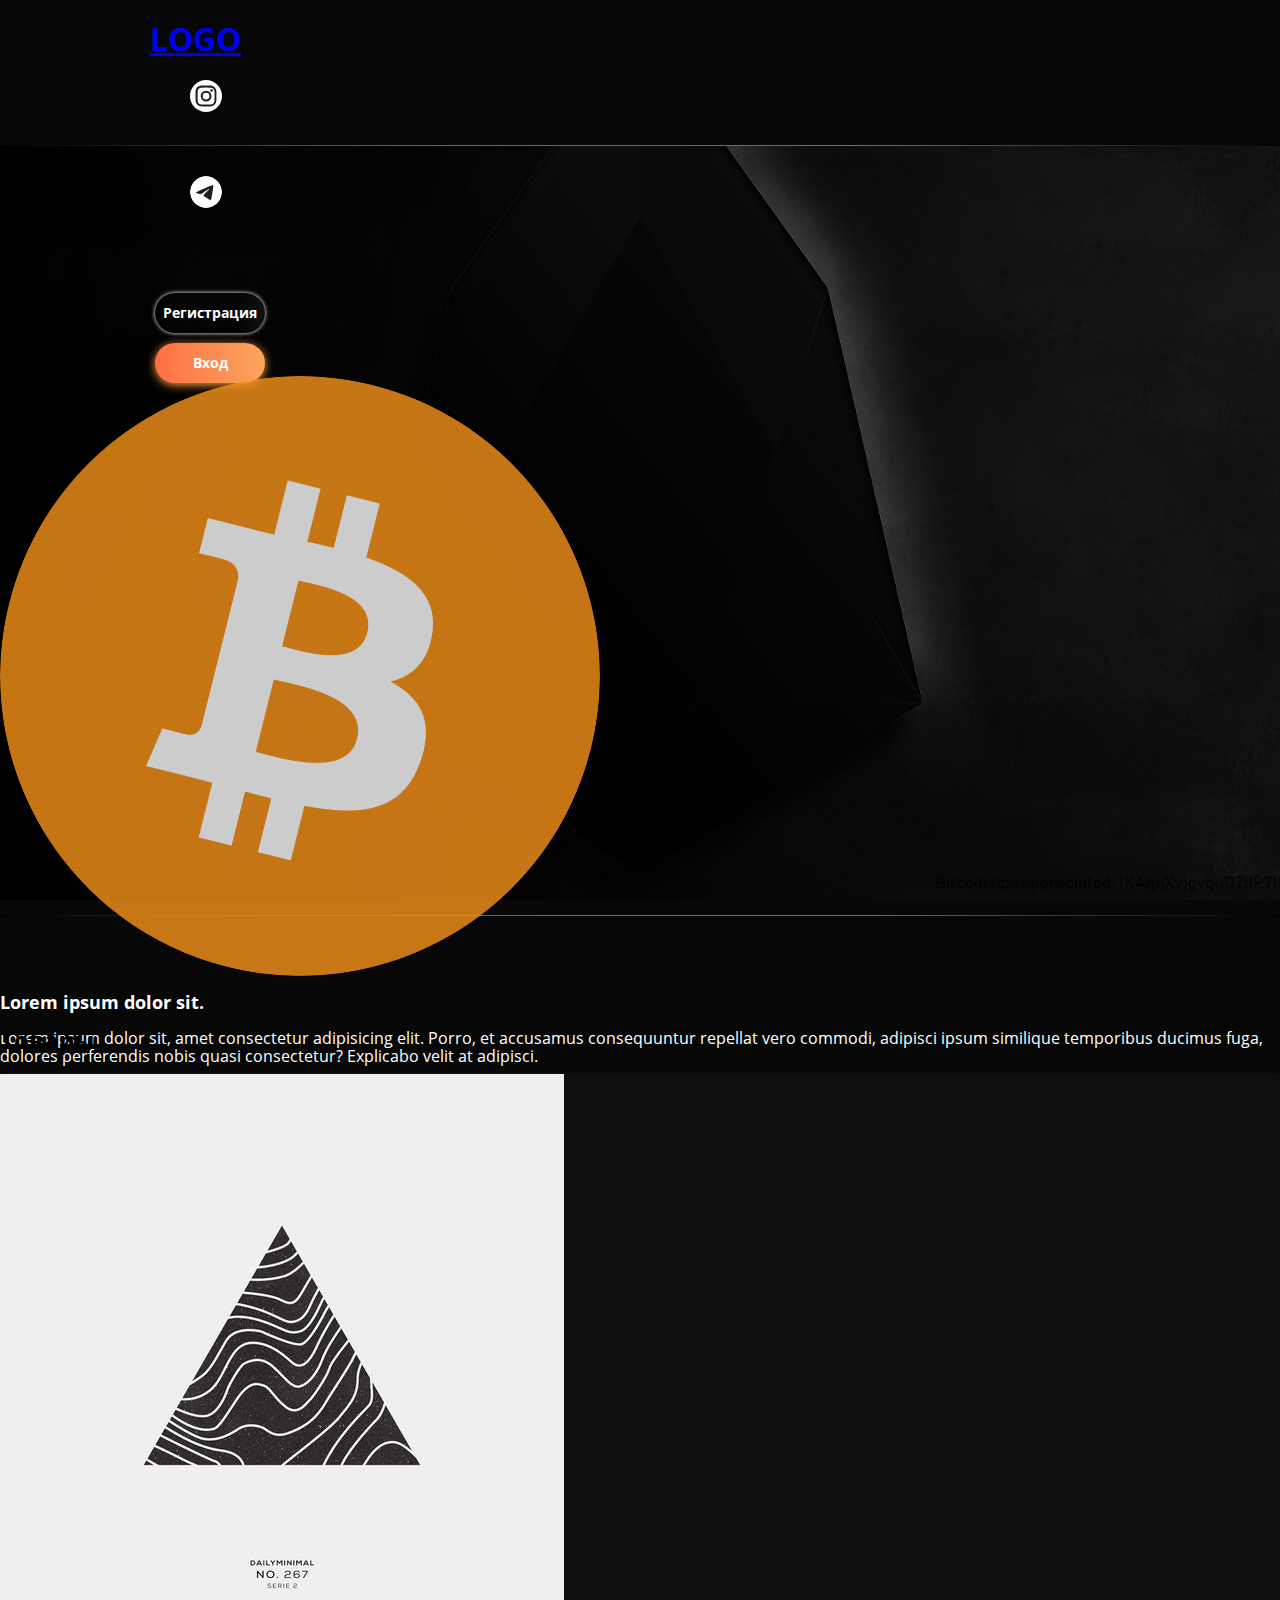
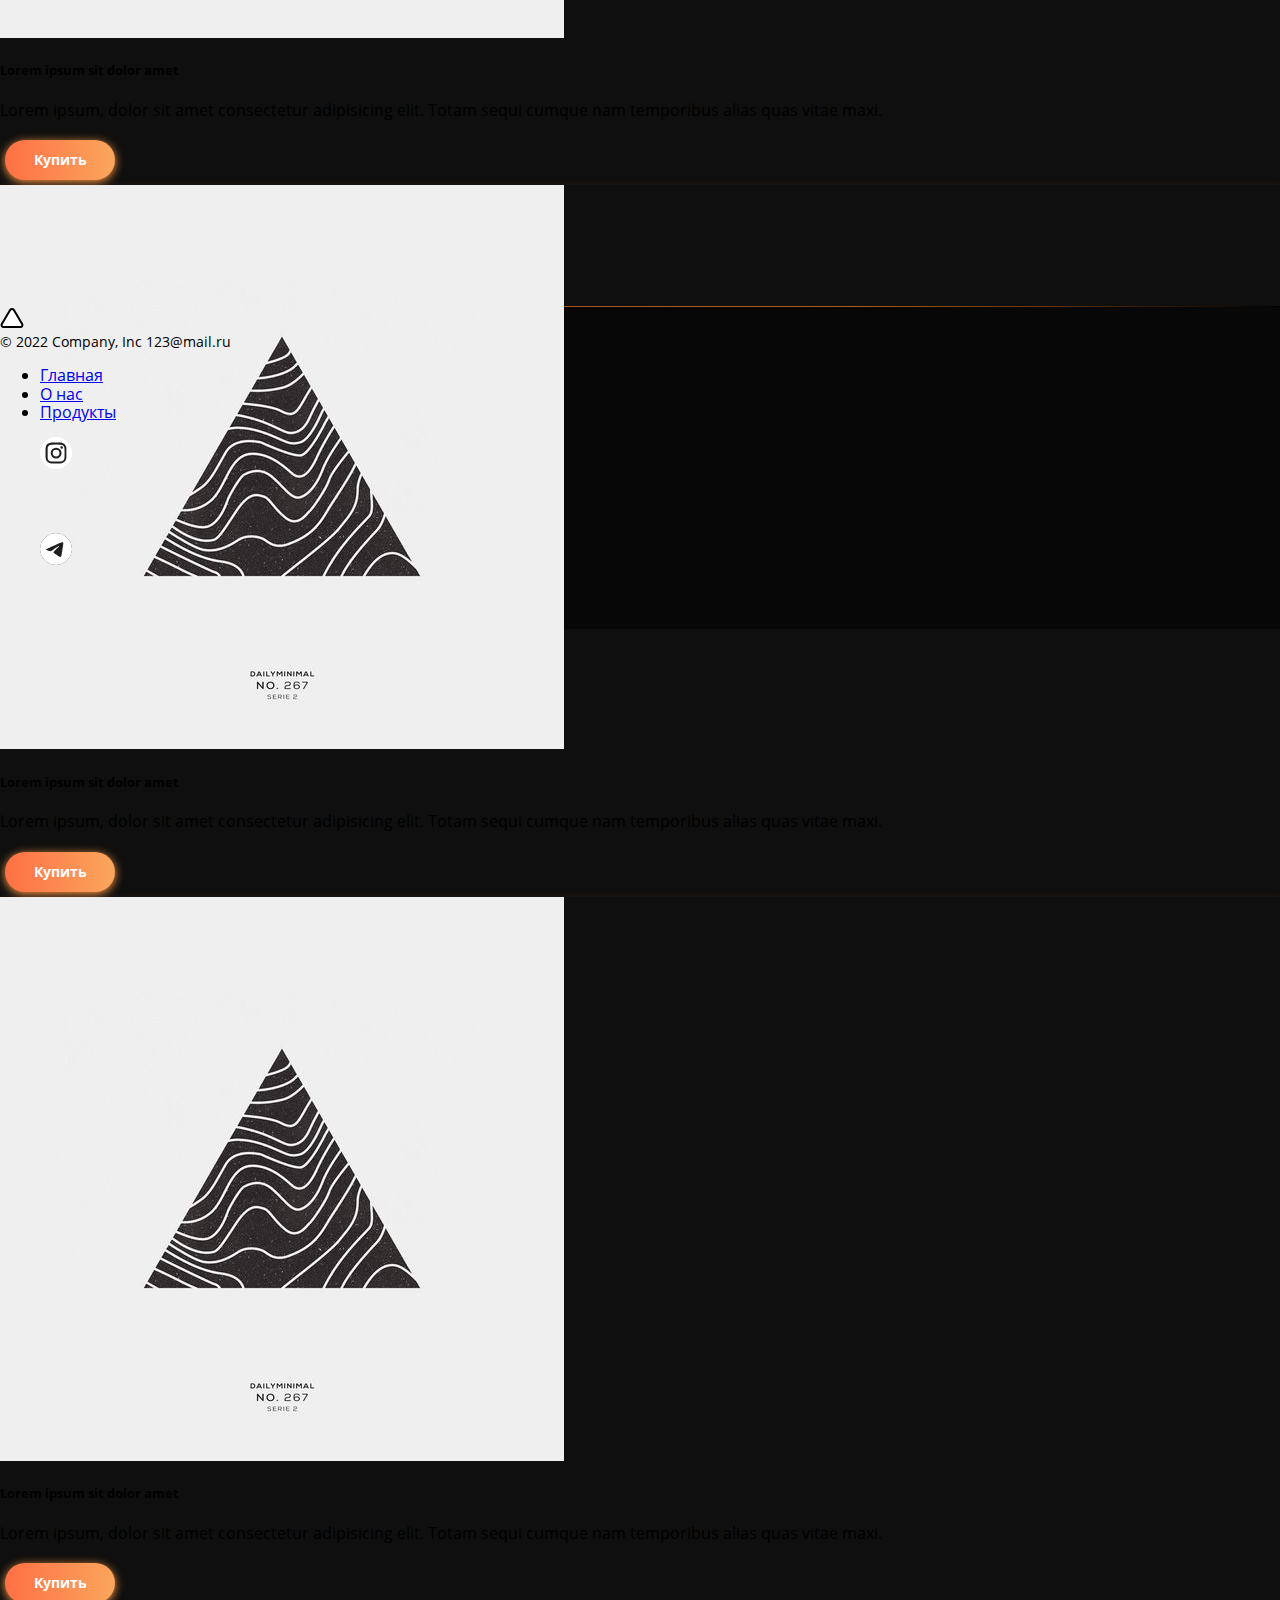
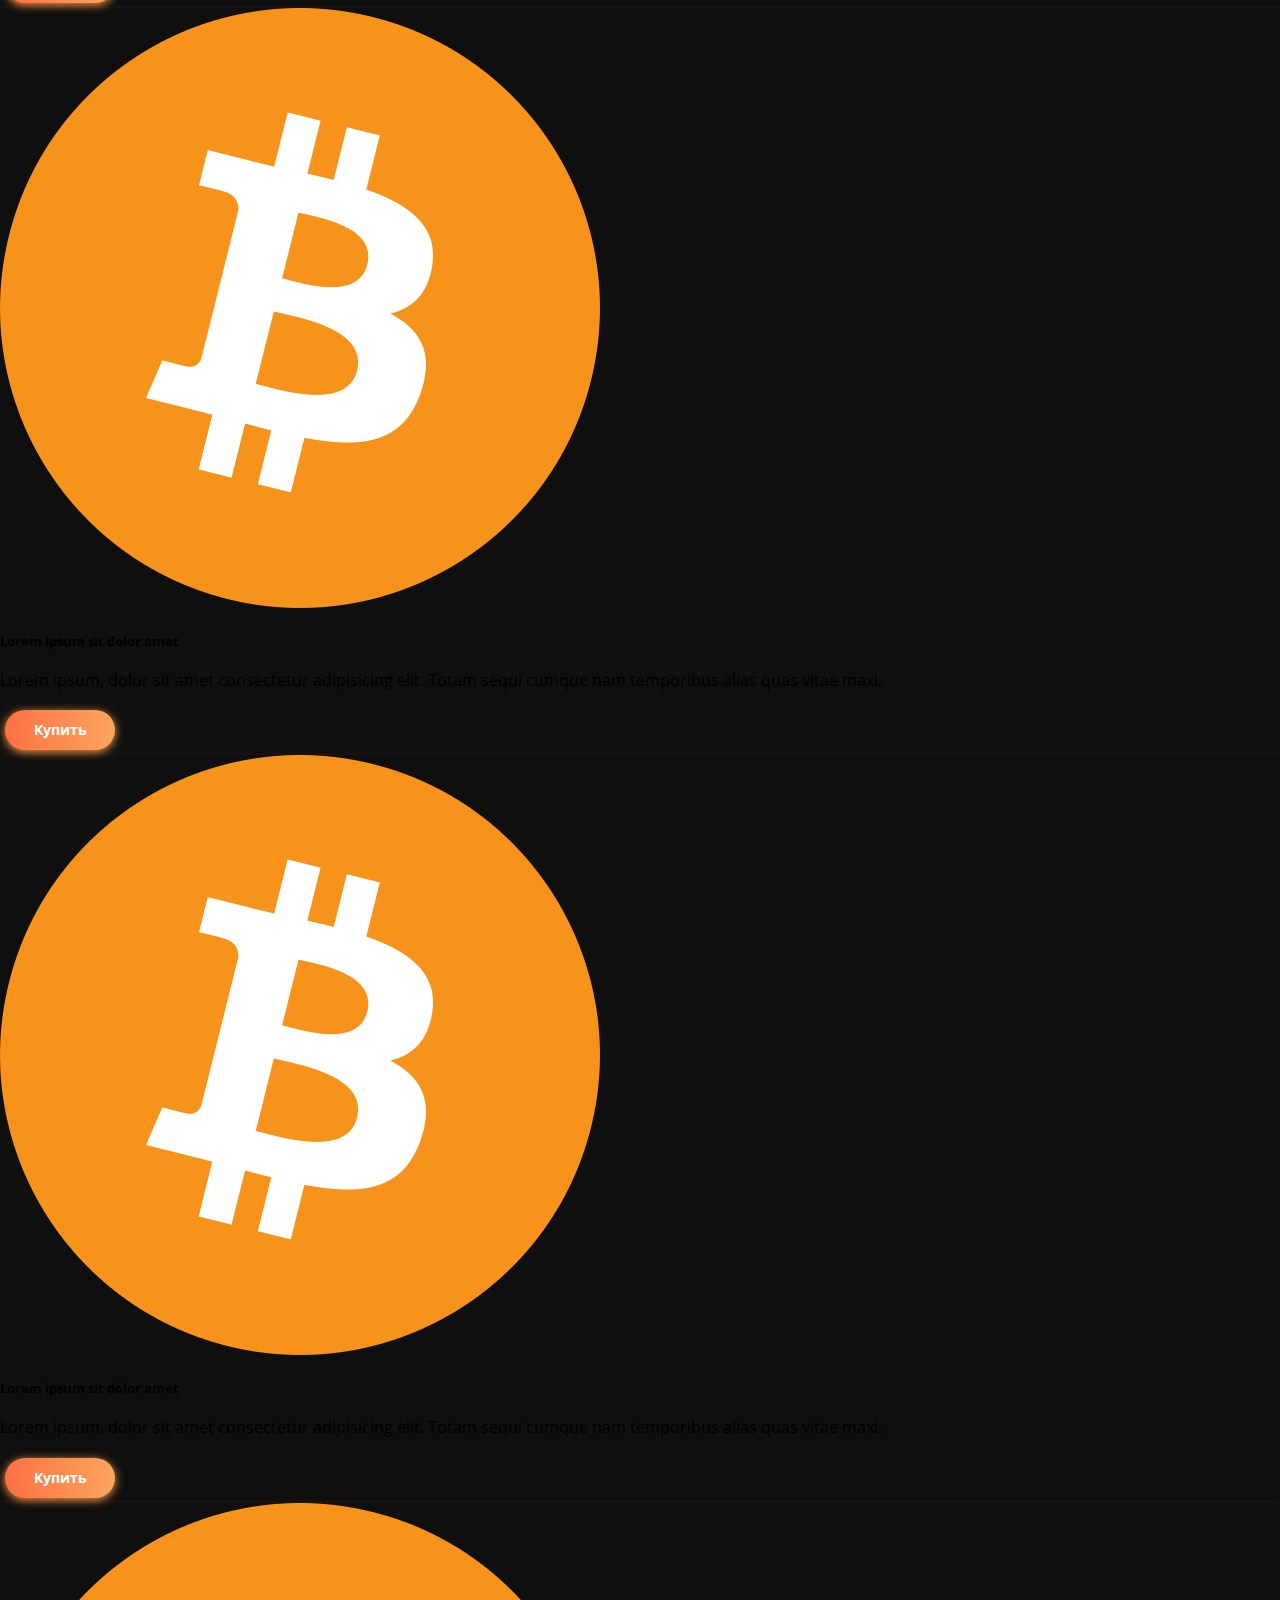
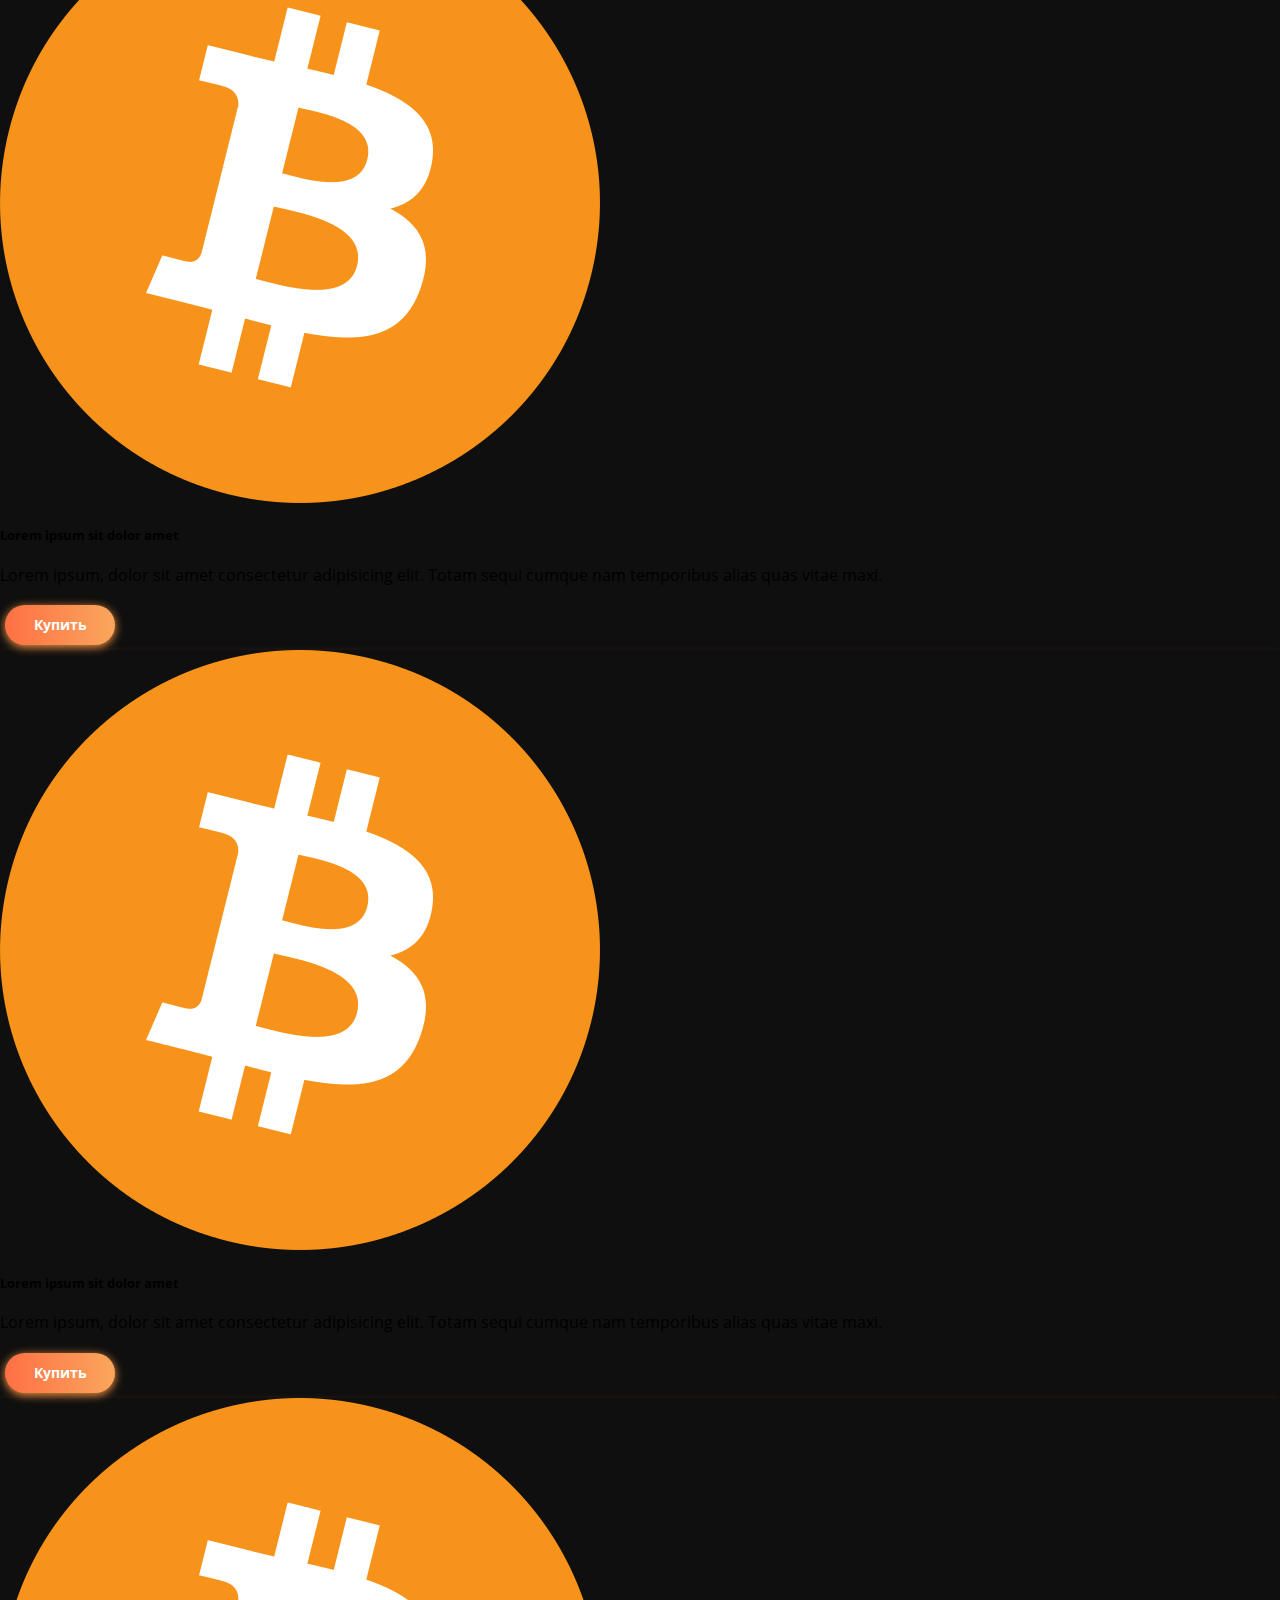
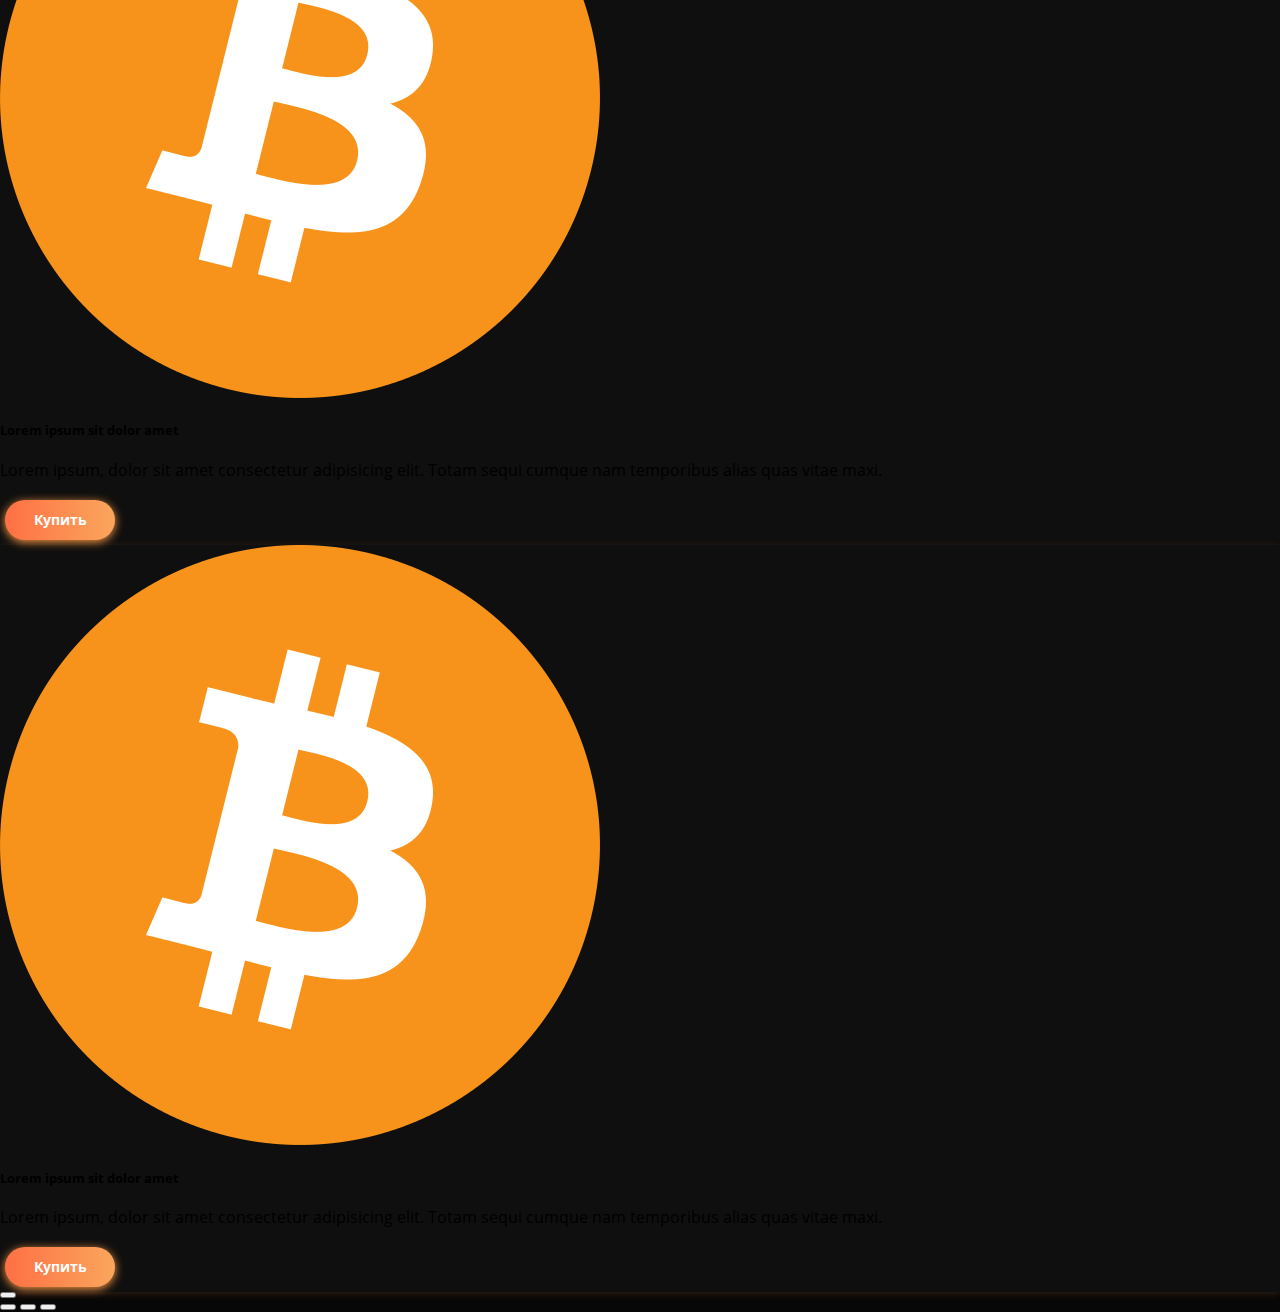
==== commit b50ec874: "fix link hovers" ====
--- a/index.html
+++ b/index.html
@@ -76,7 +76,7 @@
 
                         <div class="carousel-inner ">
                             <div class="carousel-item active " data-bs-interval="10000 ">
-                                <div class="card-group col-11 gap-3 mx-auto ">
+                                <div class="card-group col-11 gap-5 mx-auto ">
                                     <div class="card col-5 align-se prod-card p-3 mb-5 rounded ">
                                         <img src="img/prod.jpg " class="w-75 align-self-center pb-2 pt-2 card-img-top " alt="... ">
                                         <div class="card-body ">
@@ -105,7 +105,7 @@
                                 </div>
                             </div>
                             <div class="carousel-item " data-bs-interval="2000 ">
-                                <div class="card-group col-11 gap-3 mx-auto ">
+                                <div class="card-group col-11 gap-5 mx-auto ">
                                     <div class="card col-5 align-se prod-card p-3 mb-5 rounded ">
                                         <img src="img/hero-logo.png " class="w-75 align-self-center pb-2 pt-2 card-img-top " alt="... ">
                                         <div class="card-body ">
@@ -133,7 +133,7 @@
                                 </div>
                             </div>
                             <div class="carousel-item " data-bs-interval="2000 ">
-                                <div class="card-group col-11 gap-3 mx-auto ">
+                                <div class="card-group col-11 gap-5 mx-auto ">
                                     <div class="card col-5 align-se prod-card p-3 mb-5 rounded ">
                                         <img src="img/hero-logo.png " class="w-75 align-self-center pb-2 pt-2 card-img-top " alt="... ">
                                         <div class="card-body ">
--- a/css/style.css
+++ b/css/style.css
@@ -31,12 +31,12 @@
         --col2: #ff9a44;
         --col1: #070707;
         --bg: #dcdde1;
-        --color-icon: #535c68;
-        --social-icon1: #e4405f;
-        --social-icon2: #3b5999;
-        --social-icon3: #e4405f;
-        --social-icon4: #cd201f;
-        --social-icon5: #0077B5;
+        --color-icon: #ff9a44;
+        --social-icon1: #ff9a44;
+        --social-icon2: #ff9a44;
+        --social-icon3: #ff9a44;
+        --social-icon4: #ff9a44;
+        --social-icon5: #ff9a44;
     }
     
     *::before,
@@ -134,7 +134,7 @@
         color: var(--color-icon);
         width: 6rem;
         height: 6rem;
-        transition: .5s linear;
+        transition: 1s linear;
         position: relative;
         z-index: 1;
         margin: auto;
@@ -161,7 +161,7 @@
         border-radius: 50%;
         z-index: -1;
         transform: scale(0);
-        transition: 0.3s cubic-bezier(.95, .32, .37, 1.21);
+        transition: 0.35s cubic-bezier(0.785, 0.135, 0.15, 0.86);
     }
     
     .icon-link:hover::before {
@@ -278,6 +278,7 @@
         text-align: center;
         border: none;
         background: transparent;
+        background-size: 300% 100%;
         border-radius: 50px;
         moz-transition: all .4s ease-in-out;
         -o-transition: all .4s ease-in-out;
@@ -286,6 +287,7 @@
     }
     
     .btn-singup-hover:hover {
+        background-position: 100% 0;
         moz-transition: all .4s ease-in-out;
         -o-transition: all .4s ease-in-out;
         -webkit-transition: all .4s ease-in-out;
@@ -298,6 +300,7 @@
     
     .btn-singup-hover.bn21 {
         box-shadow: 0 0 4px 0 #fff;
+        background-image: linear-gradient( to right, #ff9b4400, #ff694400, #ffffff2d, #ffffff00, #ffffff00);
     }
     
     .hero {
@@ -355,7 +358,7 @@
     .products-box {}
     
     .prod-card {
-        box-shadow: 0 2px 10px 0 #ff9b442f;
+        box-shadow: 0 2px 8px 0 #ff9b4428;
         background: #0f0f0f !important;
     }
     
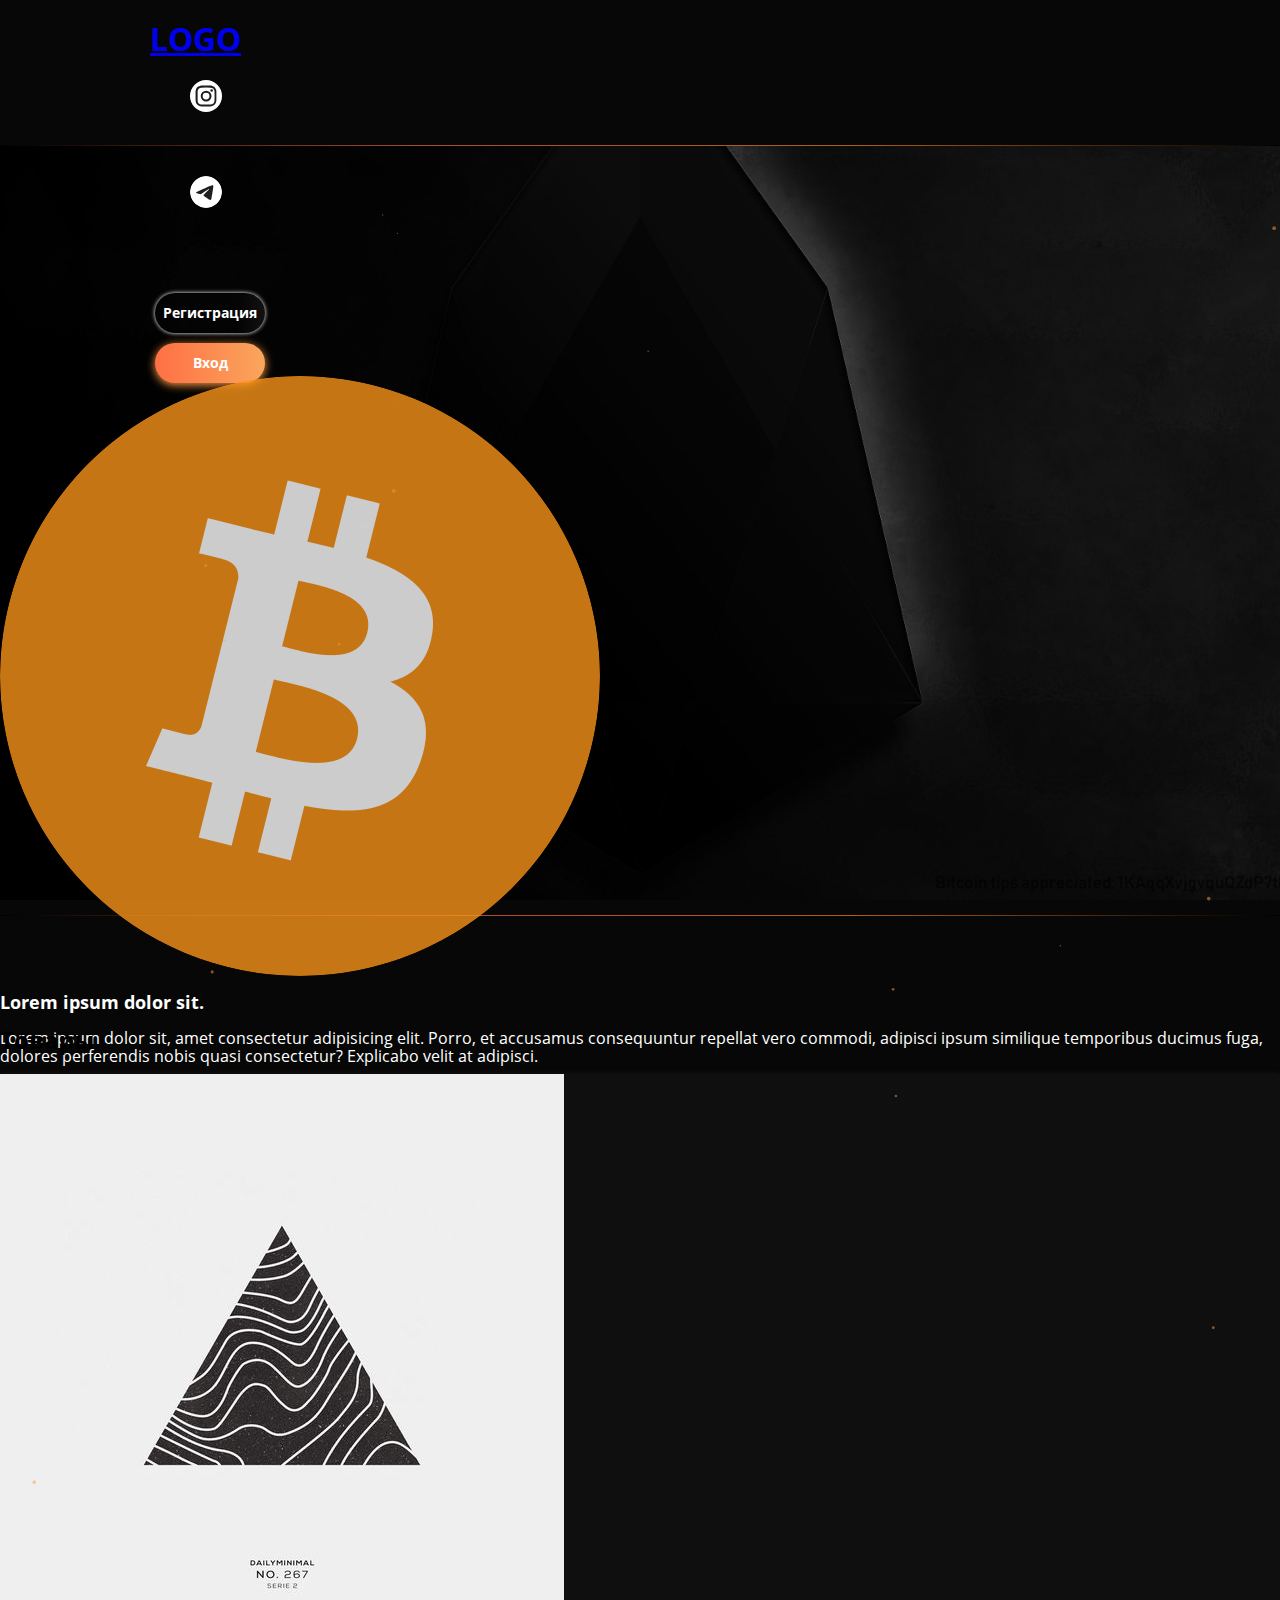
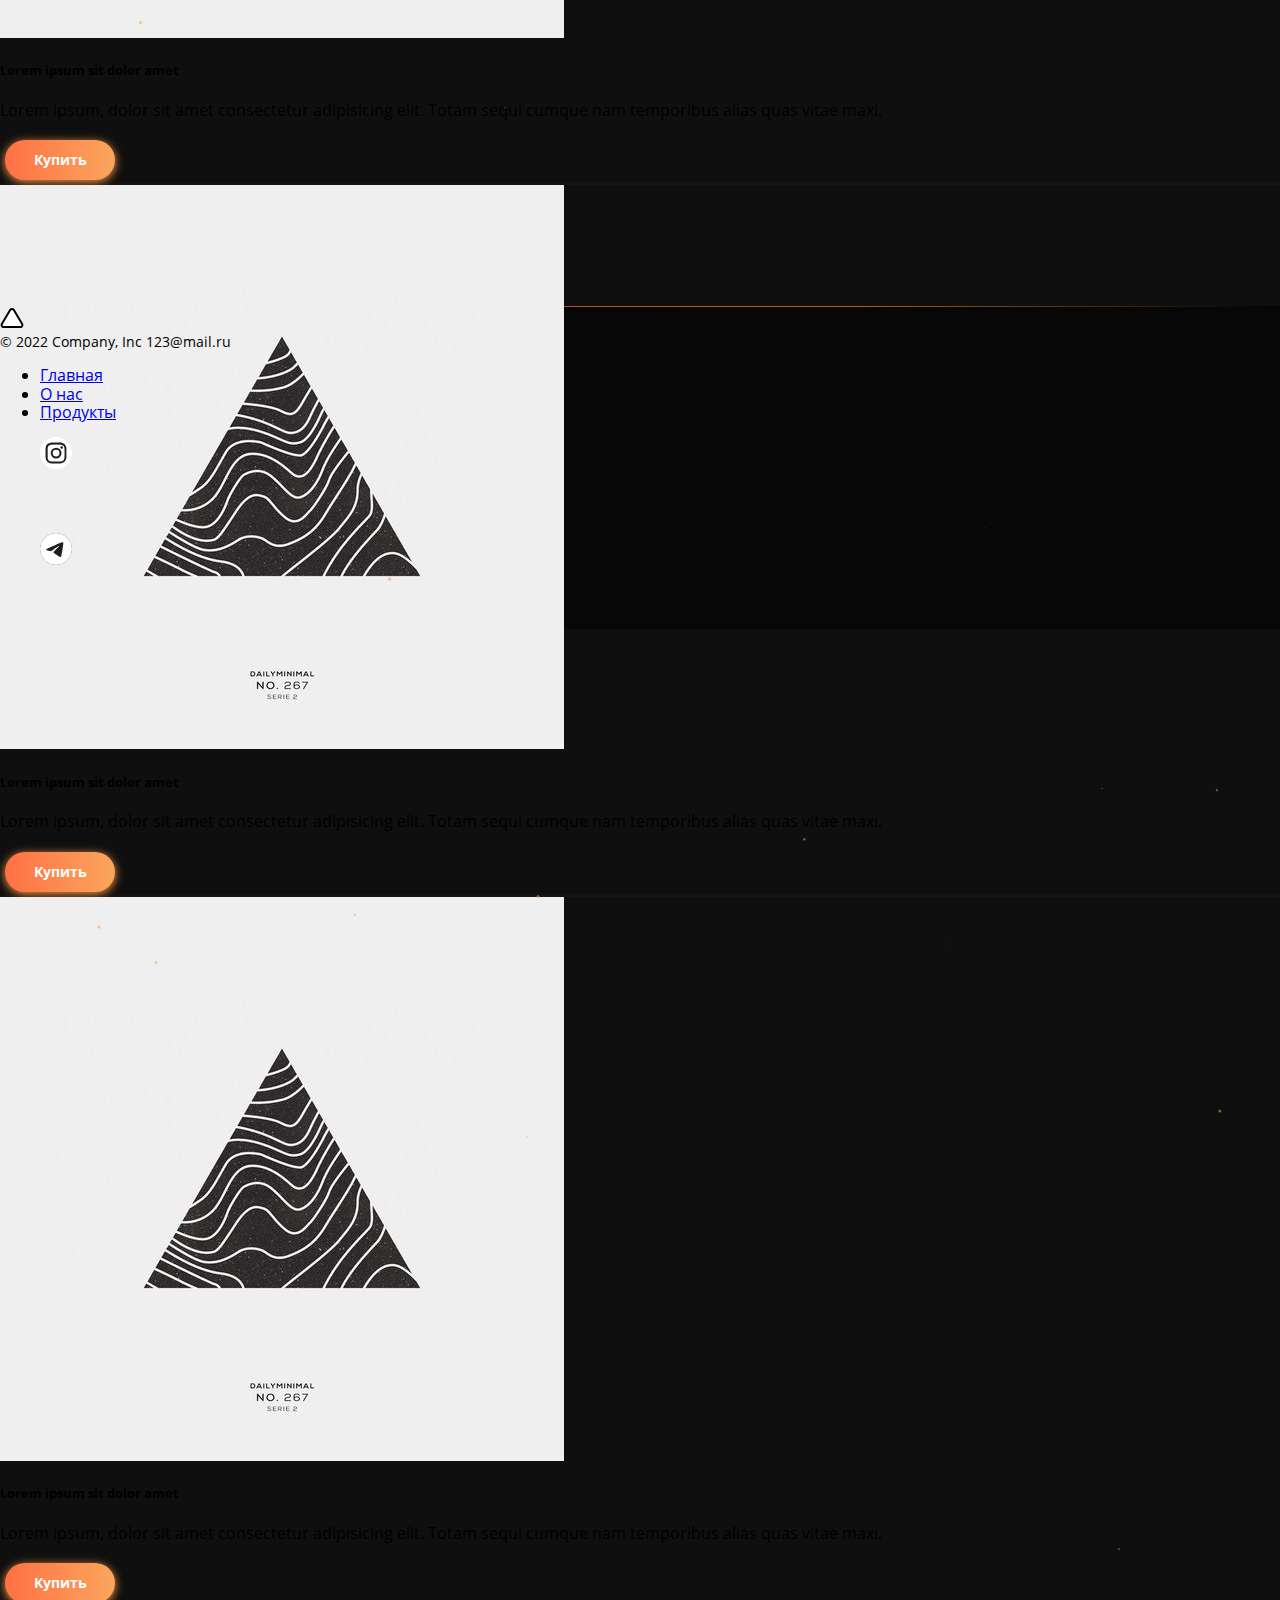
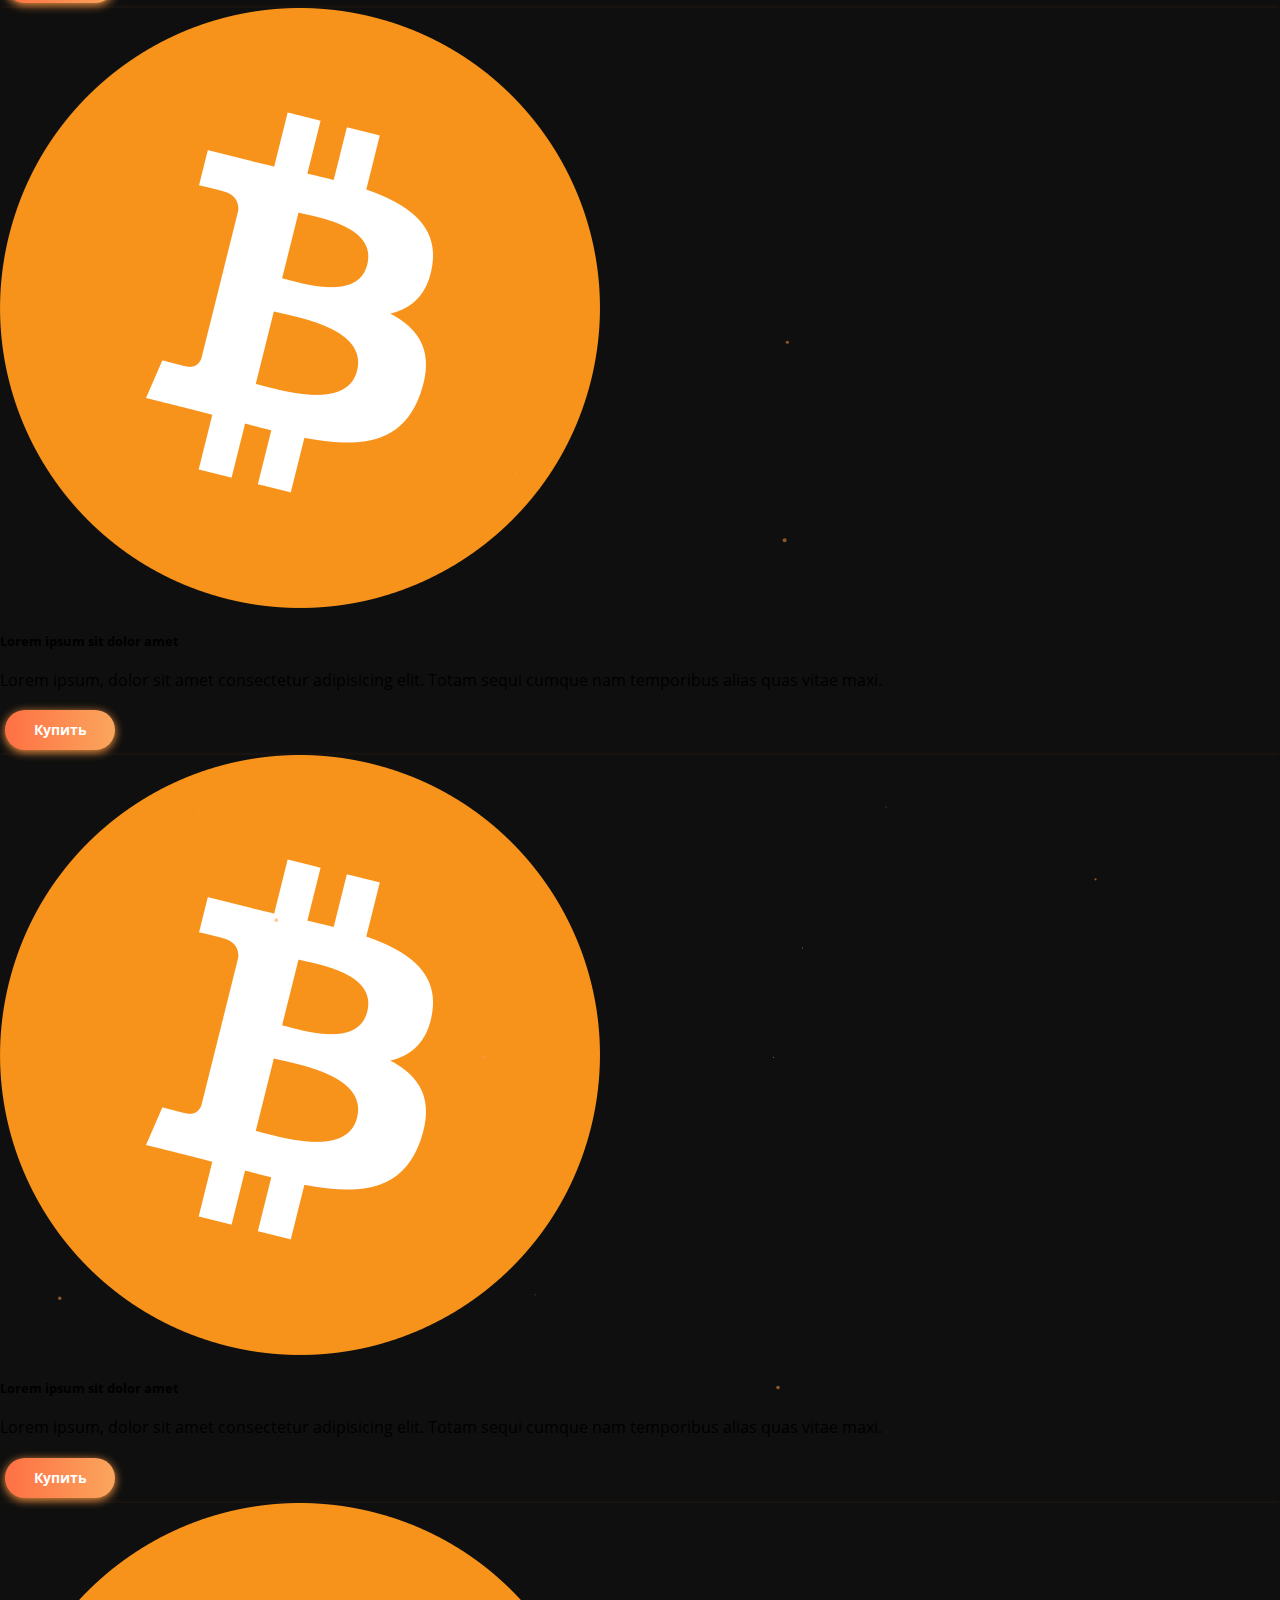
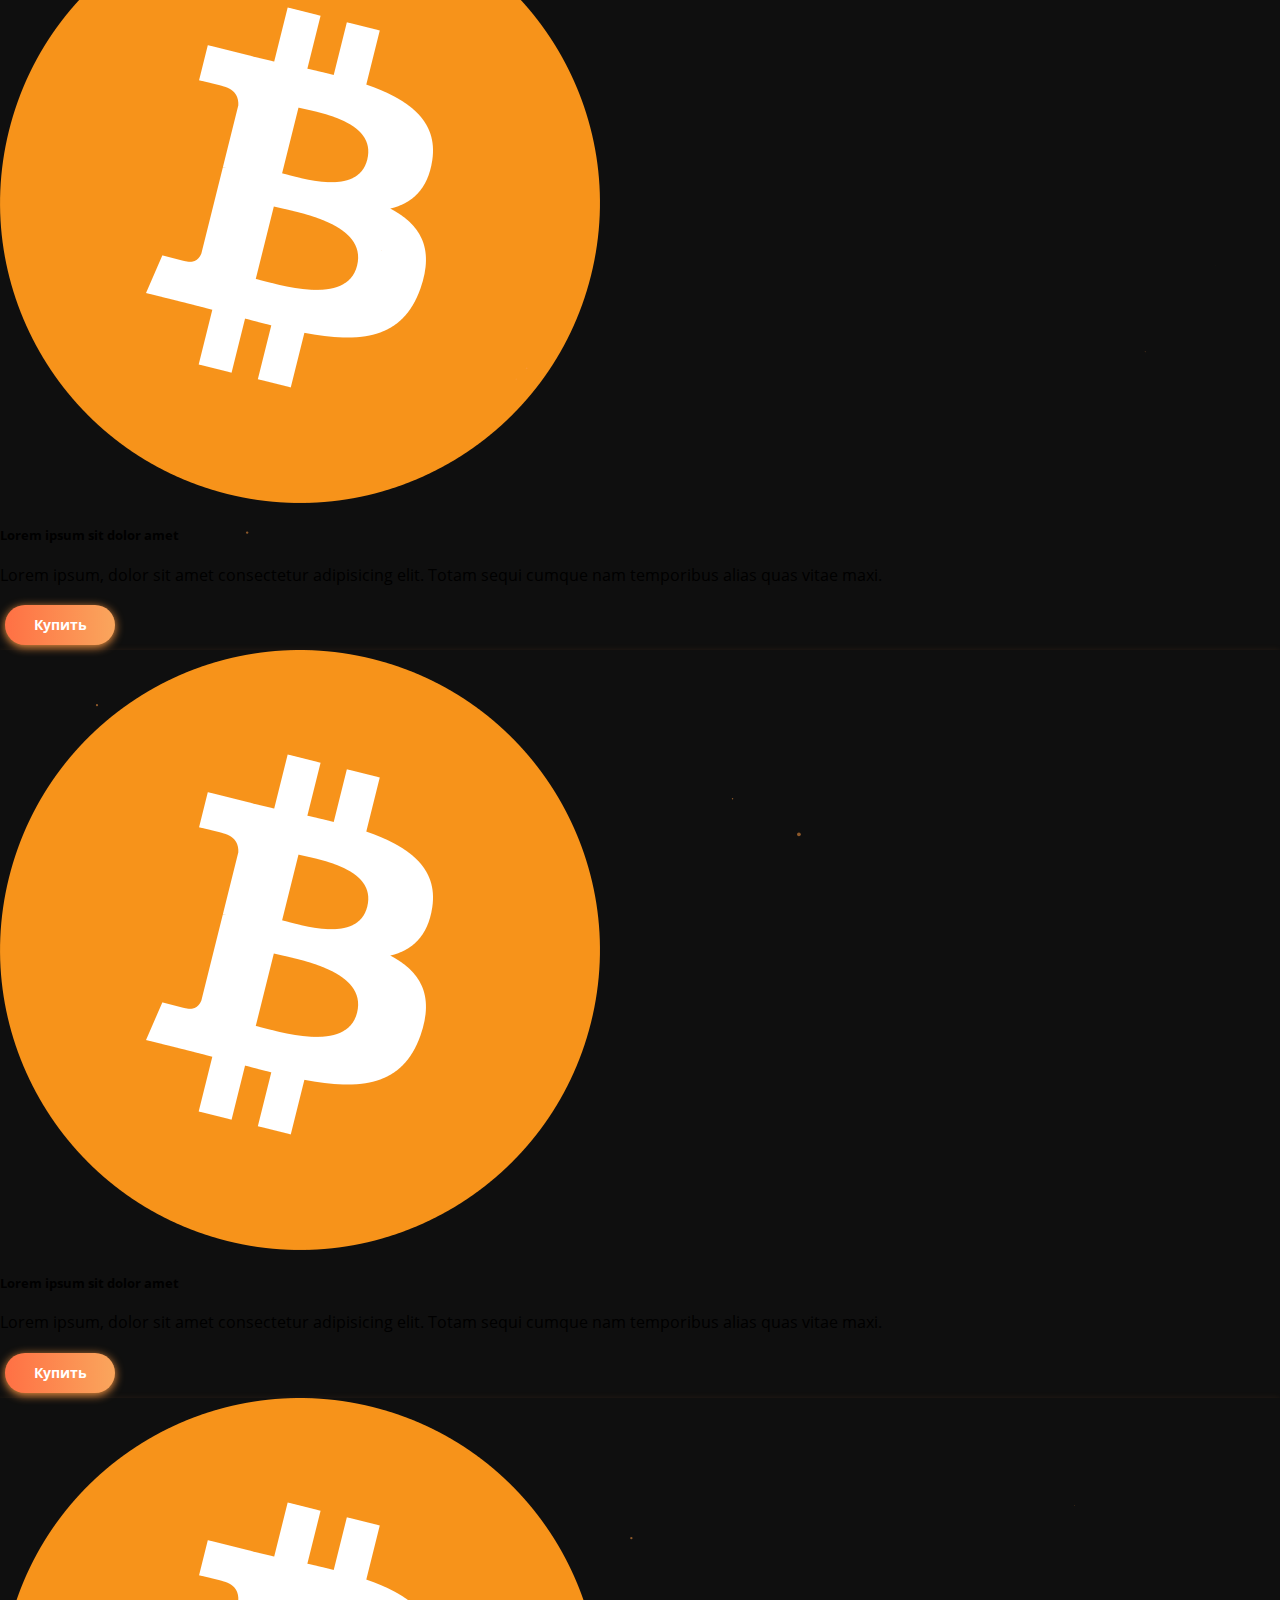
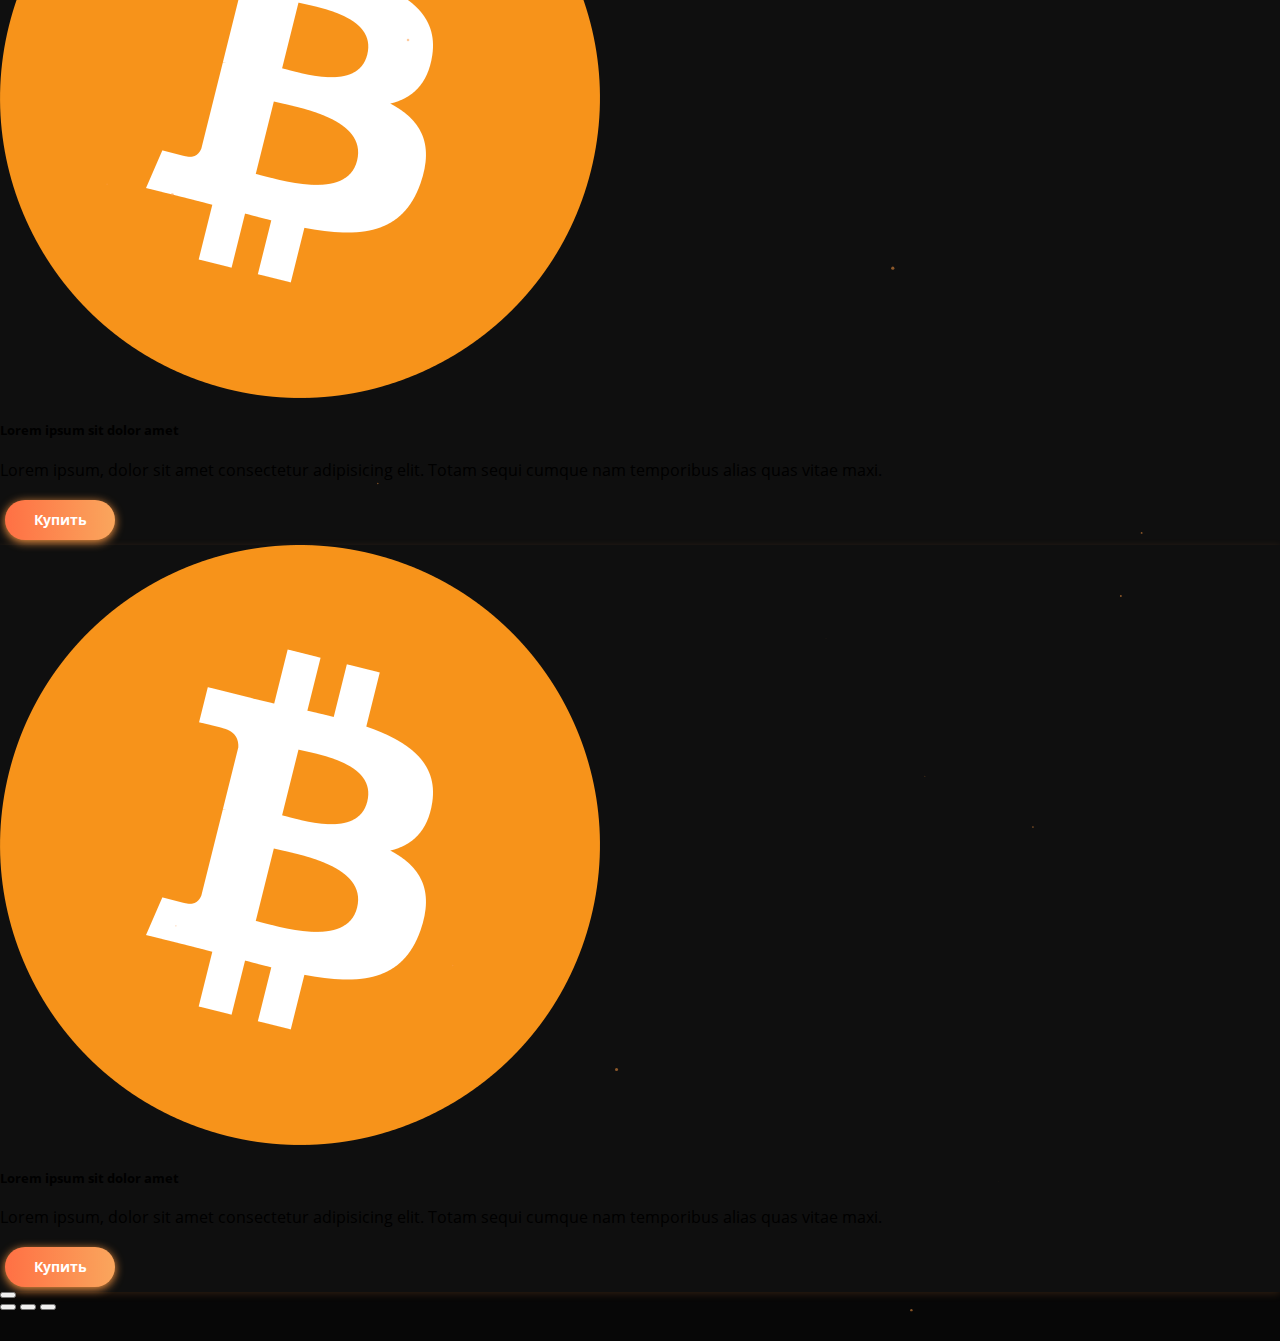
==== commit 1d1f3f44: "Update index.html" ====
--- a/index.html
+++ b/index.html
@@ -11,7 +11,7 @@
 </head>
 
 <body>
-    <canvas id="canvas" style="position: absolute; pointer-events: none; display: none;"></canvas>
+    <canvas id="canvas" style="position: absolute; pointer-events: none;"></canvas>
     <header class="header col-12  header-main d-flex flex-wrap align-items-center justify-content-center justify-content-md-between py-3 bor-bot " id="main">
         <a href="/" class=" d-flex align-items-center col-md-2 col-lg-4 col-sm-auto mb-2 mb-md-0 text-white text-decoration-none">
             <h1>LOGO</h1>
@@ -484,4 +484,4 @@
 <script src="https://cdn.jsdelivr.net/npm/@popperjs/core@2.9.3/dist/umd/popper.min.js " integrity="sha384-W8fXfP3gkOKtndU4JGtKDvXbO53Wy8SZCQHczT5FMiiqmQfUpWbYdTil/SxwZgAN " crossorigin="anonymous "></script>
 <script src="https://cdn.jsdelivr.net/npm/bootstrap@5.1.1/dist/js/bootstrap.min.js " integrity="sha384-skAcpIdS7UcVUC05LJ9Dxay8AXcDYfBJqt1CJ85S/CFujBsIzCIv+l9liuYLaMQ/ " crossorigin="anonymous "></script>
 
-</html>+</html>
